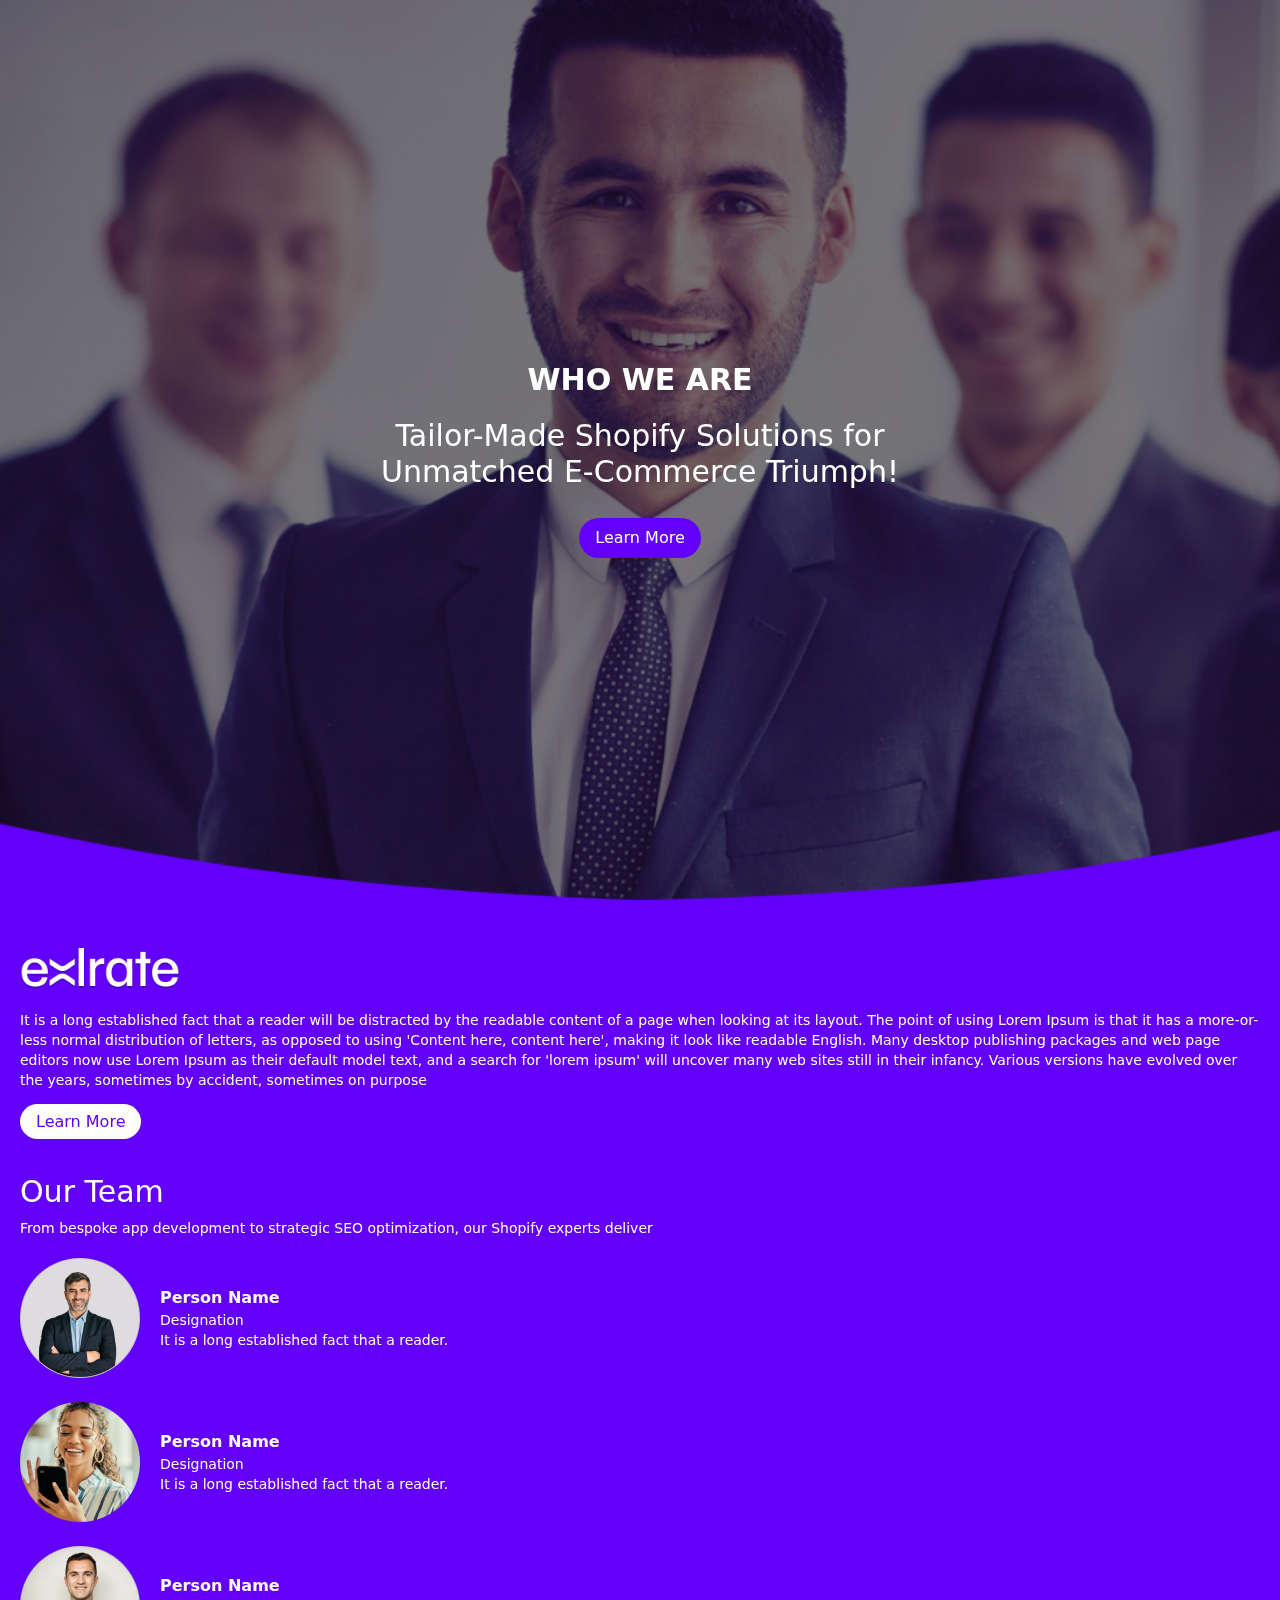
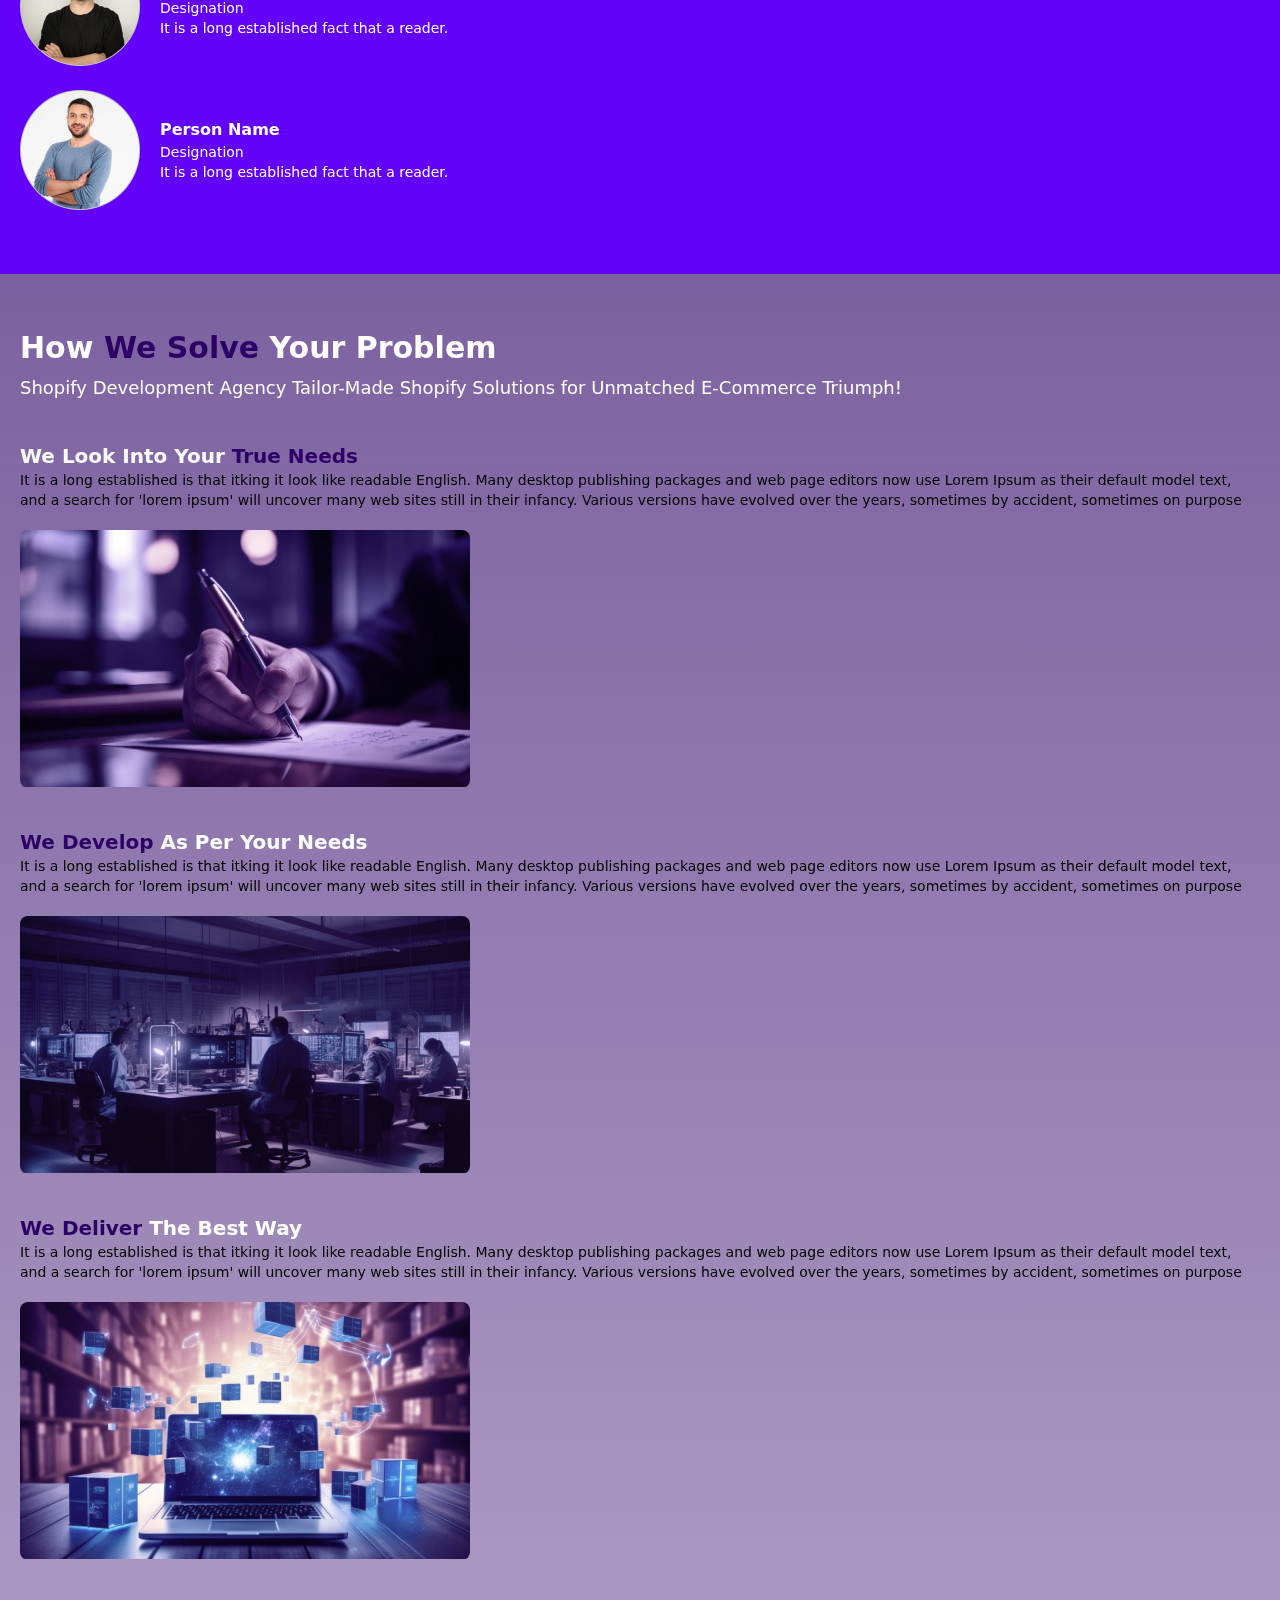
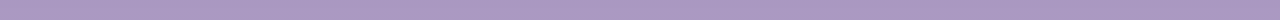
==== about.html @ 679f2ff9 "new file" ====
<!DOCTYPE html>
<html lang="en">
<head>
    <meta charset="UTF-8">
    <meta name="viewport" content="width=device-width, initial-scale=1.0">
    <title>About</title>
    <script src="https://code.jquery.com/jquery-3.3.1.js" integrity="sha256-2Kok7MbOyxpgUVvAk/HJ2jigOSYS2auK4Pfzbm7uH60=" crossorigin="anonymous"></script>
    <link rel="stylesheet" href="style.css">
    <link rel="stylesheet" href="custom-style.css">
   
</head>
<body>
    
    <header id="header-container" class="fixed top-0 z-50 bg-transparent w-full"></header>

    <section class="about-hero-section relative overflow-x-hidden bg-cover bg-center bg-no-repeat h-screen flex justify-center items-center rounded-b-3xl">
        <div class="about-hero-content relative z-10 flex flex-col justify-center items-center text-white p-5">
            
            <h1 class="text-white text-3xl font-bold mt-5 mb-5 text-center uppercase">Who We Are</h1>
            <p class="text-3xl font-light text-center max-w-xl">Tailor-Made Shopify Solutions for Unmatched E-Commerce Triumph!</p>
            <a class="button-violet-bg" href="#">Learn More</a>
        </div>
    </section>

    <!-- team section ---------------------------- -->
    <section class="service-section p-5 pt-64 -mt-52 lg:pt-96 lg:-mt-96 bg-primaryColor text-white">

        <div class="w-full h-12"></div>

        <div class="">
            <img class="w-40 mb-5" src="images/exlrate-logo.png" alt="">
            <p class="text-sm mb-5">
                It is a long established fact that a reader will be distracted by the readable content of a page when looking at its layout. The point of using Lorem Ipsum is that it has a more-or-less normal distribution of letters, as opposed to using 'Content here, content here', making it look like readable English. Many desktop publishing packages and web page editors now use Lorem Ipsum as their default model text, and a search for 'lorem ipsum' will uncover many web sites still in their infancy. Various versions have evolved over the years, sometimes by accident, sometimes on purpose
            </p>
            <a class="button-white-bg" href="#">Learn More</a>
        </div>

        <div class="text-div pt-10 pb-5">
            <h2 class="text-3xl font-medium mb-2">Our Team</h2>
            <p class="text-sm mb-5">From bespoke app development to strategic SEO optimization, our Shopify experts deliver </p>

            <div class="flex justify-start items-center mb-6">
                <img class=" mr-5" src="images/team-img-1.png" alt="">
                <div>
                    <h1 class="font-semibold">Person Name</h1>
                    <h2 class="text-sm font-medium">Designation</h2>
                    <p class="text-sm">It is a long established fact that a reader. </p>
                </div>
            </div>

            <div class="flex justify-start items-center mb-6">
                <img class=" mr-5" src="images/team-img-2.png" alt="">
                <div>
                    <h1 class="font-semibold">Person Name</h1>
                    <h2 class="text-sm font-medium">Designation</h2>
                    <p class="text-sm">It is a long established fact that a reader. </p>
                </div>
            </div>

            <div class="flex justify-start items-center mb-6">
                <img class=" mr-5" src="images/team-img-3.png" alt="">
                <div>
                    <h1 class="font-semibold">Person Name</h1>
                    <h2 class="text-sm font-medium">Designation</h2>
                    <p class="text-sm">It is a long established fact that a reader. </p>
                </div>
            </div>

            <div class="flex justify-start items-center mb-6">
                <img class=" mr-5" src="images/team-img-4.png" alt="">
                <div>
                    <h1 class="font-semibold">Person Name</h1>
                    <h2 class="text-sm font-medium">Designation</h2>
                    <p class="text-sm">It is a long established fact that a reader. </p>
                </div>
            </div>

            
        </div>
        

    </section>
    <!-- team section ----------------------------- -->

    <!-- how we solve your problem section ----------------------------------- -->
    <section class="p-5 pt-14 bg-gradient-to-b from-vd62 to-vd40">
        <h1 class="text-3xl font-bold mb-2 text-white">How <span class="text-violetDark">We Solve</span> Your Problem</h1>
        <p class="text-white text-lg mb-10">Shopify Development Agency Tailor-Made Shopify Solutions for Unmatched E-Commerce Triumph!</p>

        <div class="mb-10">
            <div class="mb-5">
                <h1 class="capitalize text-xl font-semibold text-white">We Look into your <span class="text-violetDark font-bold">true needs</span></h1>
                <p class="text-sm">It is a long established is that itking it look like readable English. Many desktop publishing packages and web page editors now use Lorem Ipsum as their default model text, and a search for 'lorem ipsum' will uncover many web sites still in their infancy. Various versions have evolved over the years, sometimes by accident, sometimes on purpose</p>
            </div>
            <img class="mix-blend-luminosity rounded-lg" src="images/solve-prb-img-1.png" alt="">
        </div>

        <div class="mb-10">
            <div class="mb-5">
                <h1 class="capitalize text-xl font-semibold text-white"><span class="text-violetDark font-bold">we develop</span> as per your needs</h1>
                <p class="text-sm">It is a long established is that itking it look like readable English. Many desktop publishing packages and web page editors now use Lorem Ipsum as their default model text, and a search for 'lorem ipsum' will uncover many web sites still in their infancy. Various versions have evolved over the years, sometimes by accident, sometimes on purpose</p>
            </div>
            <img class="mix-blend-luminosity rounded-lg" src="images/solve-prb-img-2.png" alt="">
        </div>

        <div class="mb-10">
            <div class="mb-5">
                <h1 class="capitalize text-xl font-semibold text-white"><span class="text-violetDark font-bold">we deliver</span> the best way </h1>
                <p class="text-sm">It is a long established is that itking it look like readable English. Many desktop publishing packages and web page editors now use Lorem Ipsum as their default model text, and a search for 'lorem ipsum' will uncover many web sites still in their infancy. Various versions have evolved over the years, sometimes by accident, sometimes on purpose</p>
            </div>
            <img class="mix-blend-luminosity rounded-lg" src="images/solve-prb-img-3.png" alt="">
        </div>

    </section>
    <!-- how we solve your problem section ----------------------------------- -->

    <!-- footer section -------------------------------------- -->
    <footer id="footer"></footer>
    <!-- footer section end ----------------------------------- -->

    <script src="script.js"></script>
</body>
</html>
---- style.css ----
/*
! tailwindcss v3.4.1 | MIT License | https://tailwindcss.com
*/

/*
1. Prevent padding and border from affecting element width. (https://github.com/mozdevs/cssremedy/issues/4)
2. Allow adding a border to an element by just adding a border-width. (https://github.com/tailwindcss/tailwindcss/pull/116)
*/

*,
::before,
::after {
  box-sizing: border-box;
  /* 1 */
  border-width: 0;
  /* 2 */
  border-style: solid;
  /* 2 */
  border-color: #e5e7eb;
  /* 2 */
}

::before,
::after {
  --tw-content: '';
}

/*
1. Use a consistent sensible line-height in all browsers.
2. Prevent adjustments of font size after orientation changes in iOS.
3. Use a more readable tab size.
4. Use the user's configured `sans` font-family by default.
5. Use the user's configured `sans` font-feature-settings by default.
6. Use the user's configured `sans` font-variation-settings by default.
7. Disable tap highlights on iOS
*/

html,
:host {
  line-height: 1.5;
  /* 1 */
  -webkit-text-size-adjust: 100%;
  /* 2 */
  -moz-tab-size: 4;
  /* 3 */
  -o-tab-size: 4;
     tab-size: 4;
  /* 3 */
  font-family: ui-sans-serif, system-ui, sans-serif, "Apple Color Emoji", "Segoe UI Emoji", "Segoe UI Symbol", "Noto Color Emoji";
  /* 4 */
  font-feature-settings: normal;
  /* 5 */
  font-variation-settings: normal;
  /* 6 */
  -webkit-tap-highlight-color: transparent;
  /* 7 */
}

/*
1. Remove the margin in all browsers.
2. Inherit line-height from `html` so users can set them as a class directly on the `html` element.
*/

body {
  margin: 0;
  /* 1 */
  line-height: inherit;
  /* 2 */
}

/*
1. Add the correct height in Firefox.
2. Correct the inheritance of border color in Firefox. (https://bugzilla.mozilla.org/show_bug.cgi?id=190655)
3. Ensure horizontal rules are visible by default.
*/

hr {
  height: 0;
  /* 1 */
  color: inherit;
  /* 2 */
  border-top-width: 1px;
  /* 3 */
}

/*
Add the correct text decoration in Chrome, Edge, and Safari.
*/

abbr:where([title]) {
  -webkit-text-decoration: underline dotted;
          text-decoration: underline dotted;
}

/*
Remove the default font size and weight for headings.
*/

h1,
h2,
h3,
h4,
h5,
h6 {
  font-size: inherit;
  font-weight: inherit;
}

/*
Reset links to optimize for opt-in styling instead of opt-out.
*/

a {
  color: inherit;
  text-decoration: inherit;
}

/*
Add the correct font weight in Edge and Safari.
*/

b,
strong {
  font-weight: bolder;
}

/*
1. Use the user's configured `mono` font-family by default.
2. Use the user's configured `mono` font-feature-settings by default.
3. Use the user's configured `mono` font-variation-settings by default.
4. Correct the odd `em` font sizing in all browsers.
*/

code,
kbd,
samp,
pre {
  font-family: ui-monospace, SFMono-Regular, Menlo, Monaco, Consolas, "Liberation Mono", "Courier New", monospace;
  /* 1 */
  font-feature-settings: normal;
  /* 2 */
  font-variation-settings: normal;
  /* 3 */
  font-size: 1em;
  /* 4 */
}

/*
Add the correct font size in all browsers.
*/

small {
  font-size: 80%;
}

/*
Prevent `sub` and `sup` elements from affecting the line height in all browsers.
*/

sub,
sup {
  font-size: 75%;
  line-height: 0;
  position: relative;
  vertical-align: baseline;
}

sub {
  bottom: -0.25em;
}

sup {
  top: -0.5em;
}

/*
1. Remove text indentation from table contents in Chrome and Safari. (https://bugs.chromium.org/p/chromium/issues/detail?id=999088, https://bugs.webkit.org/show_bug.cgi?id=201297)
2. Correct table border color inheritance in all Chrome and Safari. (https://bugs.chromium.org/p/chromium/issues/detail?id=935729, https://bugs.webkit.org/show_bug.cgi?id=195016)
3. Remove gaps between table borders by default.
*/

table {
  text-indent: 0;
  /* 1 */
  border-color: inherit;
  /* 2 */
  border-collapse: collapse;
  /* 3 */
}

/*
1. Change the font styles in all browsers.
2. Remove the margin in Firefox and Safari.
3. Remove default padding in all browsers.
*/

button,
input,
optgroup,
select,
textarea {
  font-family: inherit;
  /* 1 */
  font-feature-settings: inherit;
  /* 1 */
  font-variation-settings: inherit;
  /* 1 */
  font-size: 100%;
  /* 1 */
  font-weight: inherit;
  /* 1 */
  line-height: inherit;
  /* 1 */
  color: inherit;
  /* 1 */
  margin: 0;
  /* 2 */
  padding: 0;
  /* 3 */
}

/*
Remove the inheritance of text transform in Edge and Firefox.
*/

button,
select {
  text-transform: none;
}

/*
1. Correct the inability to style clickable types in iOS and Safari.
2. Remove default button styles.
*/

button,
[type='button'],
[type='reset'],
[type='submit'] {
  -webkit-appearance: button;
  /* 1 */
  background-color: transparent;
  /* 2 */
  background-image: none;
  /* 2 */
}

/*
Use the modern Firefox focus style for all focusable elements.
*/

:-moz-focusring {
  outline: auto;
}

/*
Remove the additional `:invalid` styles in Firefox. (https://github.com/mozilla/gecko-dev/blob/2f9eacd9d3d995c937b4251a5557d95d494c9be1/layout/style/res/forms.css#L728-L737)
*/

:-moz-ui-invalid {
  box-shadow: none;
}

/*
Add the correct vertical alignment in Chrome and Firefox.
*/

progress {
  vertical-align: baseline;
}

/*
Correct the cursor style of increment and decrement buttons in Safari.
*/

::-webkit-inner-spin-button,
::-webkit-outer-spin-button {
  height: auto;
}

/*
1. Correct the odd appearance in Chrome and Safari.
2. Correct the outline style in Safari.
*/

[type='search'] {
  -webkit-appearance: textfield;
  /* 1 */
  outline-offset: -2px;
  /* 2 */
}

/*
Remove the inner padding in Chrome and Safari on macOS.
*/

::-webkit-search-decoration {
  -webkit-appearance: none;
}

/*
1. Correct the inability to style clickable types in iOS and Safari.
2. Change font properties to `inherit` in Safari.
*/

::-webkit-file-upload-button {
  -webkit-appearance: button;
  /* 1 */
  font: inherit;
  /* 2 */
}

/*
Add the correct display in Chrome and Safari.
*/

summary {
  display: list-item;
}

/*
Removes the default spacing and border for appropriate elements.
*/

blockquote,
dl,
dd,
h1,
h2,
h3,
h4,
h5,
h6,
hr,
figure,
p,
pre {
  margin: 0;
}

fieldset {
  margin: 0;
  padding: 0;
}

legend {
  padding: 0;
}

ol,
ul,
menu {
  list-style: none;
  margin: 0;
  padding: 0;
}

/*
Reset default styling for dialogs.
*/

dialog {
  padding: 0;
}

/*
Prevent resizing textareas horizontally by default.
*/

textarea {
  resize: vertical;
}

/*
1. Reset the default placeholder opacity in Firefox. (https://github.com/tailwindlabs/tailwindcss/issues/3300)
2. Set the default placeholder color to the user's configured gray 400 color.
*/

input::-moz-placeholder, textarea::-moz-placeholder {
  opacity: 1;
  /* 1 */
  color: #9ca3af;
  /* 2 */
}

input::placeholder,
textarea::placeholder {
  opacity: 1;
  /* 1 */
  color: #9ca3af;
  /* 2 */
}

/*
Set the default cursor for buttons.
*/

button,
[role="button"] {
  cursor: pointer;
}

/*
Make sure disabled buttons don't get the pointer cursor.
*/

:disabled {
  cursor: default;
}

/*
1. Make replaced elements `display: block` by default. (https://github.com/mozdevs/cssremedy/issues/14)
2. Add `vertical-align: middle` to align replaced elements more sensibly by default. (https://github.com/jensimmons/cssremedy/issues/14#issuecomment-634934210)
   This can trigger a poorly considered lint error in some tools but is included by design.
*/

img,
svg,
video,
canvas,
audio,
iframe,
embed,
object {
  display: block;
  /* 1 */
  vertical-align: middle;
  /* 2 */
}

/*
Constrain images and videos to the parent width and preserve their intrinsic aspect ratio. (https://github.com/mozdevs/cssremedy/issues/14)
*/

img,
video {
  max-width: 100%;
  height: auto;
}

/* Make elements with the HTML hidden attribute stay hidden by default */

[hidden] {
  display: none;
}

*, ::before, ::after {
  --tw-border-spacing-x: 0;
  --tw-border-spacing-y: 0;
  --tw-translate-x: 0;
  --tw-translate-y: 0;
  --tw-rotate: 0;
  --tw-skew-x: 0;
  --tw-skew-y: 0;
  --tw-scale-x: 1;
  --tw-scale-y: 1;
  --tw-pan-x:  ;
  --tw-pan-y:  ;
  --tw-pinch-zoom:  ;
  --tw-scroll-snap-strictness: proximity;
  --tw-gradient-from-position:  ;
  --tw-gradient-via-position:  ;
  --tw-gradient-to-position:  ;
  --tw-ordinal:  ;
  --tw-slashed-zero:  ;
  --tw-numeric-figure:  ;
  --tw-numeric-spacing:  ;
  --tw-numeric-fraction:  ;
  --tw-ring-inset:  ;
  --tw-ring-offset-width: 0px;
  --tw-ring-offset-color: #fff;
  --tw-ring-color: rgb(59 130 246 / 0.5);
  --tw-ring-offset-shadow: 0 0 #0000;
  --tw-ring-shadow: 0 0 #0000;
  --tw-shadow: 0 0 #0000;
  --tw-shadow-colored: 0 0 #0000;
  --tw-blur:  ;
  --tw-brightness:  ;
  --tw-contrast:  ;
  --tw-grayscale:  ;
  --tw-hue-rotate:  ;
  --tw-invert:  ;
  --tw-saturate:  ;
  --tw-sepia:  ;
  --tw-drop-shadow:  ;
  --tw-backdrop-blur:  ;
  --tw-backdrop-brightness:  ;
  --tw-backdrop-contrast:  ;
  --tw-backdrop-grayscale:  ;
  --tw-backdrop-hue-rotate:  ;
  --tw-backdrop-invert:  ;
  --tw-backdrop-opacity:  ;
  --tw-backdrop-saturate:  ;
  --tw-backdrop-sepia:  ;
}

::backdrop {
  --tw-border-spacing-x: 0;
  --tw-border-spacing-y: 0;
  --tw-translate-x: 0;
  --tw-translate-y: 0;
  --tw-rotate: 0;
  --tw-skew-x: 0;
  --tw-skew-y: 0;
  --tw-scale-x: 1;
  --tw-scale-y: 1;
  --tw-pan-x:  ;
  --tw-pan-y:  ;
  --tw-pinch-zoom:  ;
  --tw-scroll-snap-strictness: proximity;
  --tw-gradient-from-position:  ;
  --tw-gradient-via-position:  ;
  --tw-gradient-to-position:  ;
  --tw-ordinal:  ;
  --tw-slashed-zero:  ;
  --tw-numeric-figure:  ;
  --tw-numeric-spacing:  ;
  --tw-numeric-fraction:  ;
  --tw-ring-inset:  ;
  --tw-ring-offset-width: 0px;
  --tw-ring-offset-color: #fff;
  --tw-ring-color: rgb(59 130 246 / 0.5);
  --tw-ring-offset-shadow: 0 0 #0000;
  --tw-ring-shadow: 0 0 #0000;
  --tw-shadow: 0 0 #0000;
  --tw-shadow-colored: 0 0 #0000;
  --tw-blur:  ;
  --tw-brightness:  ;
  --tw-contrast:  ;
  --tw-grayscale:  ;
  --tw-hue-rotate:  ;
  --tw-invert:  ;
  --tw-saturate:  ;
  --tw-sepia:  ;
  --tw-drop-shadow:  ;
  --tw-backdrop-blur:  ;
  --tw-backdrop-brightness:  ;
  --tw-backdrop-contrast:  ;
  --tw-backdrop-grayscale:  ;
  --tw-backdrop-hue-rotate:  ;
  --tw-backdrop-invert:  ;
  --tw-backdrop-opacity:  ;
  --tw-backdrop-saturate:  ;
  --tw-backdrop-sepia:  ;
}

.container {
  width: 100%;
}

@media (min-width: 640px) {
  .container {
    max-width: 640px;
  }
}

@media (min-width: 768px) {
  .container {
    max-width: 768px;
  }
}

@media (min-width: 1024px) {
  .container {
    max-width: 1024px;
  }
}

@media (min-width: 1280px) {
  .container {
    max-width: 1280px;
  }
}

@media (min-width: 1536px) {
  .container {
    max-width: 1536px;
  }
}

.fixed {
  position: fixed;
}

.absolute {
  position: absolute;
}

.relative {
  position: relative;
}

.sticky {
  position: sticky;
}

.bottom-20 {
  bottom: 5rem;
}

.left-0 {
  left: 0px;
}

.right-0 {
  right: 0px;
}

.top-0 {
  top: 0px;
}

.z-10 {
  z-index: 10;
}

.z-20 {
  z-index: 20;
}

.z-30 {
  z-index: 30;
}

.z-50 {
  z-index: 50;
}

.m-auto {
  margin: auto;
}

.-mt-52 {
  margin-top: -13rem;
}

.-mt-7 {
  margin-top: -1.75rem;
}

.mb-10 {
  margin-bottom: 2.5rem;
}

.mb-2 {
  margin-bottom: 0.5rem;
}

.mb-3 {
  margin-bottom: 0.75rem;
}

.mb-4 {
  margin-bottom: 1rem;
}

.mb-5 {
  margin-bottom: 1.25rem;
}

.mb-6 {
  margin-bottom: 1.5rem;
}

.mb-7 {
  margin-bottom: 1.75rem;
}

.mb-8 {
  margin-bottom: 2rem;
}

.mr-3 {
  margin-right: 0.75rem;
}

.mr-5 {
  margin-right: 1.25rem;
}

.mt-10 {
  margin-top: 2.5rem;
}

.mt-12 {
  margin-top: 3rem;
}

.mt-14 {
  margin-top: 3.5rem;
}

.mt-3 {
  margin-top: 0.75rem;
}

.mt-5 {
  margin-top: 1.25rem;
}

.mt-7 {
  margin-top: 1.75rem;
}

.mt-8 {
  margin-top: 2rem;
}

.block {
  display: block;
}

.flex {
  display: flex;
}

.hidden {
  display: none;
}

.h-0 {
  height: 0px;
}

.h-0\.5 {
  height: 0.125rem;
}

.h-10 {
  height: 2.5rem;
}

.h-12 {
  height: 3rem;
}

.h-5 {
  height: 1.25rem;
}

.h-52 {
  height: 13rem;
}

.h-auto {
  height: auto;
}

.h-px {
  height: 1px;
}

.h-screen {
  height: 100vh;
}

.h-fit {
  height: -moz-fit-content;
  height: fit-content;
}

.h-16 {
  height: 4rem;
}

.w-10 {
  width: 2.5rem;
}

.w-20 {
  width: 5rem;
}

.w-40 {
  width: 10rem;
}

.w-5 {
  width: 1.25rem;
}

.w-fit {
  width: -moz-fit-content;
  width: fit-content;
}

.w-full {
  width: 100%;
}

.min-w-full {
  min-width: 100%;
}

.max-w-xl {
  max-width: 36rem;
}

.grow {
  flex-grow: 1;
}

.scale-x-\[-1\] {
  --tw-scale-x: -1;
  transform: translate(var(--tw-translate-x), var(--tw-translate-y)) rotate(var(--tw-rotate)) skewX(var(--tw-skew-x)) skewY(var(--tw-skew-y)) scaleX(var(--tw-scale-x)) scaleY(var(--tw-scale-y));
}

.transform {
  transform: translate(var(--tw-translate-x), var(--tw-translate-y)) rotate(var(--tw-rotate)) skewX(var(--tw-skew-x)) skewY(var(--tw-skew-y)) scaleX(var(--tw-scale-x)) scaleY(var(--tw-scale-y));
}

.flex-col {
  flex-direction: column;
}

.items-center {
  align-items: center;
}

.justify-start {
  justify-content: flex-start;
}

.justify-center {
  justify-content: center;
}

.justify-between {
  justify-content: space-between;
}

.gap-1 {
  gap: 0.25rem;
}

.gap-3 {
  gap: 0.75rem;
}

.gap-5 {
  gap: 1.25rem;
}

.gap-7 {
  gap: 1.75rem;
}

.overflow-hidden {
  overflow: hidden;
}

.overflow-x-hidden {
  overflow-x: hidden;
}

.overflow-y-hidden {
  overflow-y: hidden;
}

.rounded {
  border-radius: 0.25rem;
}

.rounded-full {
  border-radius: 9999px;
}

.rounded-lg {
  border-radius: 0.5rem;
}

.rounded-xl {
  border-radius: 0.75rem;
}

.rounded-b-3xl {
  border-bottom-right-radius: 1.5rem;
  border-bottom-left-radius: 1.5rem;
}

.rounded-t-3xl {
  border-top-left-radius: 1.5rem;
  border-top-right-radius: 1.5rem;
}

.rounded-t-xl {
  border-top-left-radius: 0.75rem;
  border-top-right-radius: 0.75rem;
}

.bg-neutral-50 {
  --tw-bg-opacity: 1;
  background-color: rgb(250 250 250 / var(--tw-bg-opacity));
}

.bg-pc10 {
  background-color: #6300FA1A;
}

.bg-pc20 {
  background-color: #6300FA33;
}

.bg-pc40 {
  background-color: #6300FA66;
}

.bg-primaryColor {
  --tw-bg-opacity: 1;
  background-color: rgb(99 0 250 / var(--tw-bg-opacity));
}

.bg-serviceCardBg {
  --tw-bg-opacity: 1;
  background-color: rgb(224 204 254 / var(--tw-bg-opacity));
}

.bg-slate-500 {
  --tw-bg-opacity: 1;
  background-color: rgb(100 116 139 / var(--tw-bg-opacity));
}

.bg-transparent {
  background-color: transparent;
}

.bg-violetDark {
  --tw-bg-opacity: 1;
  background-color: rgb(44 0 102 / var(--tw-bg-opacity));
}

.bg-white {
  --tw-bg-opacity: 1;
  background-color: rgb(255 255 255 / var(--tw-bg-opacity));
}

.bg-gradient-to-b {
  background-image: linear-gradient(to bottom, var(--tw-gradient-stops));
}

.bg-gradient-to-r {
  background-image: linear-gradient(to right, var(--tw-gradient-stops));
}

.from-pc50 {
  --tw-gradient-from: #6300FA80 var(--tw-gradient-from-position);
  --tw-gradient-to: rgb(99 0 250 / 0) var(--tw-gradient-to-position);
  --tw-gradient-stops: var(--tw-gradient-from), var(--tw-gradient-to);
}

.from-primaryColor {
  --tw-gradient-from: #6300FA var(--tw-gradient-from-position);
  --tw-gradient-to: rgb(99 0 250 / 0) var(--tw-gradient-to-position);
  --tw-gradient-stops: var(--tw-gradient-from), var(--tw-gradient-to);
}

.from-transparent {
  --tw-gradient-from: transparent var(--tw-gradient-from-position);
  --tw-gradient-to: rgb(0 0 0 / 0) var(--tw-gradient-to-position);
  --tw-gradient-stops: var(--tw-gradient-from), var(--tw-gradient-to);
}

.from-vd62 {
  --tw-gradient-from: #2C00669E var(--tw-gradient-from-position);
  --tw-gradient-to: rgb(44 0 102 / 0) var(--tw-gradient-to-position);
  --tw-gradient-stops: var(--tw-gradient-from), var(--tw-gradient-to);
}

.via-white20 {
  --tw-gradient-to: rgb(255 255 255 / 0)  var(--tw-gradient-to-position);
  --tw-gradient-stops: var(--tw-gradient-from), #ffffff33 var(--tw-gradient-via-position), var(--tw-gradient-to);
}

.to-transparent {
  --tw-gradient-to: transparent var(--tw-gradient-to-position);
}

.to-vd40 {
  --tw-gradient-to: #2C006666 var(--tw-gradient-to-position);
}

.to-violetDark {
  --tw-gradient-to: #2C0066 var(--tw-gradient-to-position);
}

.bg-cover {
  background-size: cover;
}

.bg-center {
  background-position: center;
}

.bg-no-repeat {
  background-repeat: no-repeat;
}

.p-2 {
  padding: 0.5rem;
}

.p-3 {
  padding: 0.75rem;
}

.p-5 {
  padding: 1.25rem;
}

.px-4 {
  padding-left: 1rem;
  padding-right: 1rem;
}

.px-5 {
  padding-left: 1.25rem;
  padding-right: 1.25rem;
}

.px-8 {
  padding-left: 2rem;
  padding-right: 2rem;
}

.py-12 {
  padding-top: 3rem;
  padding-bottom: 3rem;
}

.py-2 {
  padding-top: 0.5rem;
  padding-bottom: 0.5rem;
}

.py-3 {
  padding-top: 0.75rem;
  padding-bottom: 0.75rem;
}

.py-5 {
  padding-top: 1.25rem;
  padding-bottom: 1.25rem;
}

.pb-12 {
  padding-bottom: 3rem;
}

.pb-20 {
  padding-bottom: 5rem;
}

.pb-5 {
  padding-bottom: 1.25rem;
}

.pt-10 {
  padding-top: 2.5rem;
}

.pt-14 {
  padding-top: 3.5rem;
}

.pt-20 {
  padding-top: 5rem;
}

.pt-64 {
  padding-top: 16rem;
}

.text-left {
  text-align: left;
}

.text-center {
  text-align: center;
}

.text-2xl {
  font-size: 1.5rem;
  line-height: 2rem;
}

.text-3xl {
  font-size: 1.875rem;
  line-height: 2.25rem;
}

.text-base {
  font-size: 1rem;
  line-height: 1.5rem;
}

.text-lg {
  font-size: 1.125rem;
  line-height: 1.75rem;
}

.text-sm {
  font-size: 0.875rem;
  line-height: 1.25rem;
}

.text-xl {
  font-size: 1.25rem;
  line-height: 1.75rem;
}

.font-bold {
  font-weight: 700;
}

.font-light {
  font-weight: 300;
}

.font-medium {
  font-weight: 500;
}

.font-semibold {
  font-weight: 600;
}

.uppercase {
  text-transform: uppercase;
}

.capitalize {
  text-transform: capitalize;
}

.text-black {
  --tw-text-opacity: 1;
  color: rgb(0 0 0 / var(--tw-text-opacity));
}

.text-grayLight {
  --tw-text-opacity: 1;
  color: rgb(197 195 204 / var(--tw-text-opacity));
}

.text-primaryColor {
  --tw-text-opacity: 1;
  color: rgb(99 0 250 / var(--tw-text-opacity));
}

.text-violetDark {
  --tw-text-opacity: 1;
  color: rgb(44 0 102 / var(--tw-text-opacity));
}

.text-white {
  --tw-text-opacity: 1;
  color: rgb(255 255 255 / var(--tw-text-opacity));
}

.mix-blend-luminosity {
  mix-blend-mode: luminosity;
}

.shadow-md {
  --tw-shadow: 0 4px 6px -1px rgb(0 0 0 / 0.1), 0 2px 4px -2px rgb(0 0 0 / 0.1);
  --tw-shadow-colored: 0 4px 6px -1px var(--tw-shadow-color), 0 2px 4px -2px var(--tw-shadow-color);
  box-shadow: var(--tw-ring-offset-shadow, 0 0 #0000), var(--tw-ring-shadow, 0 0 #0000), var(--tw-shadow);
}

.shadow-xl {
  --tw-shadow: 0 20px 25px -5px rgb(0 0 0 / 0.1), 0 8px 10px -6px rgb(0 0 0 / 0.1);
  --tw-shadow-colored: 0 20px 25px -5px var(--tw-shadow-color), 0 8px 10px -6px var(--tw-shadow-color);
  box-shadow: var(--tw-ring-offset-shadow, 0 0 #0000), var(--tw-ring-shadow, 0 0 #0000), var(--tw-shadow);
}

.outline-2 {
  outline-width: 2px;
}

.outline-primaryColor {
  outline-color: #6300FA;
}

.transition-transform {
  transition-property: transform;
  transition-timing-function: cubic-bezier(0.4, 0, 0.2, 1);
  transition-duration: 150ms;
}

.duration-500 {
  transition-duration: 500ms;
}

.ease-in-out {
  transition-timing-function: cubic-bezier(0.4, 0, 0.2, 1);
}

/* re-usable components --------------------- */

.button-violet-bg {
  margin-top: 1.75rem;
  border-radius: 9999px;
  --tw-bg-opacity: 1;
  background-color: rgb(99 0 250 / var(--tw-bg-opacity));
  padding-left: 1rem;
  padding-right: 1rem;
  padding-top: 0.5rem;
  padding-bottom: 0.5rem;
  font-weight: 500;
  --tw-text-opacity: 1;
  color: rgb(255 255 255 / var(--tw-text-opacity));
}

.button-violet-bg:hover {
  --tw-bg-opacity: 1;
  background-color: rgb(44 0 102 / var(--tw-bg-opacity));
}

.button-white-bg {
  margin-top: 1.75rem;
  border-radius: 9999px;
  --tw-bg-opacity: 1;
  background-color: rgb(255 255 255 / var(--tw-bg-opacity));
  padding-left: 1rem;
  padding-right: 1rem;
  padding-top: 0.5rem;
  padding-bottom: 0.5rem;
  font-weight: 500;
  --tw-text-opacity: 1;
  color: rgb(99 0 250 / var(--tw-text-opacity));
}

.button-white-bg:hover {
  --tw-bg-opacity: 1;
  background-color: rgb(44 0 102 / var(--tw-bg-opacity));
  --tw-text-opacity: 1;
  color: rgb(255 255 255 / var(--tw-text-opacity));
}

.hover\:cursor-pointer:hover {
  cursor: pointer;
}

.hover\:bg-violetDark:hover {
  --tw-bg-opacity: 1;
  background-color: rgb(44 0 102 / var(--tw-bg-opacity));
}

.hover\:text-white:hover {
  --tw-text-opacity: 1;
  color: rgb(255 255 255 / var(--tw-text-opacity));
}

.focus\:outline-none:focus {
  outline: 2px solid transparent;
  outline-offset: 2px;
}

.focus\:outline-double:focus {
  outline-style: double;
}

@media (min-width: 640px) {
  .sm\:text-6xl {
    font-size: 3.75rem;
    line-height: 1;
  }
}

@media (min-width: 1024px) {
  .lg\:static {
    position: static;
  }

  .lg\:-mt-96 {
    margin-top: -24rem;
  }

  .lg\:flex {
    display: flex;
  }

  .lg\:hidden {
    display: none;
  }

  .lg\:h-fit {
    height: -moz-fit-content;
    height: fit-content;
  }

  .lg\:w-fit {
    width: -moz-fit-content;
    width: fit-content;
  }

  .lg\:w-full {
    width: 100%;
  }

  .lg\:flex-row {
    flex-direction: row;
  }

  .lg\:bg-transparent {
    background-color: transparent;
  }

  .lg\:p-0 {
    padding: 0px;
  }

  .lg\:px-12 {
    padding-left: 3rem;
    padding-right: 3rem;
  }

  .lg\:py-3 {
    padding-top: 0.75rem;
    padding-bottom: 0.75rem;
  }

  .lg\:pt-0 {
    padding-top: 0px;
  }

  .lg\:pt-96 {
    padding-top: 24rem;
  }
}
---- custom-style.css ----
/* scrollbar style --------------------- */
/* width */
::-webkit-scrollbar {
    width: 10px;
  }
  
  /* Track */
  ::-webkit-scrollbar-track {
    box-shadow: inset 0 0 5px grey;
    border-radius: 0px;
  }
  
  /* Handle */
  ::-webkit-scrollbar-thumb {
    background: #2C0066;
    border-radius: 0px;
  }
  
  /* Handle on hover */
  ::-webkit-scrollbar-thumb:hover {
    background: #6300FA80;
    
  }

/* scrollbar style --------------------------- */


.home-hero-section{
    background-image: url(./images/home-hero-bg.png);
    background-blend-mode: luminosity;
}

.img-div-1{
    background-image: url(./images/service-img-1.png);
    background-blend-mode: luminosity;
}

.img-div-2{
    background-image: url(./images/service-img-2.png);
    background-blend-mode: luminosity;
}

.img-div-3{
    background-image: url(./images/service-img-3.png);
    background-blend-mode: luminosity;
}

.img-div-4{
    background-image: url(./images/service-img-4.png);
    background-blend-mode: luminosity;
}

.feature-section{
    background-image: url(./images/feature-bg.png);
}

.about-hero-section{
    background-image: url(images/about-hero-bg-2.png);
    /* border-radius: 0 0 50% 50%/0 0 20% 20%; */
}

#header-container{
    height: 47.29px;
}

@media (min-width: 1024px){
    
    #header-container{
        height: 70px;
    }
}

.contact-hero-section{
    background-image: url(images/contact-hero-bg.png);

}

.contact-form-section{
    background-image: url(images/contact-form-bg.png);
}

.work-hero-section{
    background-image: url(images/work-hero-bg.png);
}

.outlined-text {
    -webkit-text-stroke: 1px white; /* Adjust the width and color as needed */
    
}

#navbar.open ul {
    display: flex; /* Display the menu when the open class is present */
}

body.menu-open {
    overflow: hidden; /* Disable scrolling when the menu is open */
}

.cross-bar {
    display: none;
  }

  .cross-bar.active {
    display: block;
  }

  .burger-bar.active {
    display: none;
  }

.button-violet-bg{
    @apply bg-primaryColor rounded-full text-white hover:bg-violetDark font-medium px-4 py-2 mt-7;
}

.button-white-bg{
    @apply bg-primaryColor rounded-full text-white hover:bg-violetDark font-medium px-4 py-2 mt-7;
}
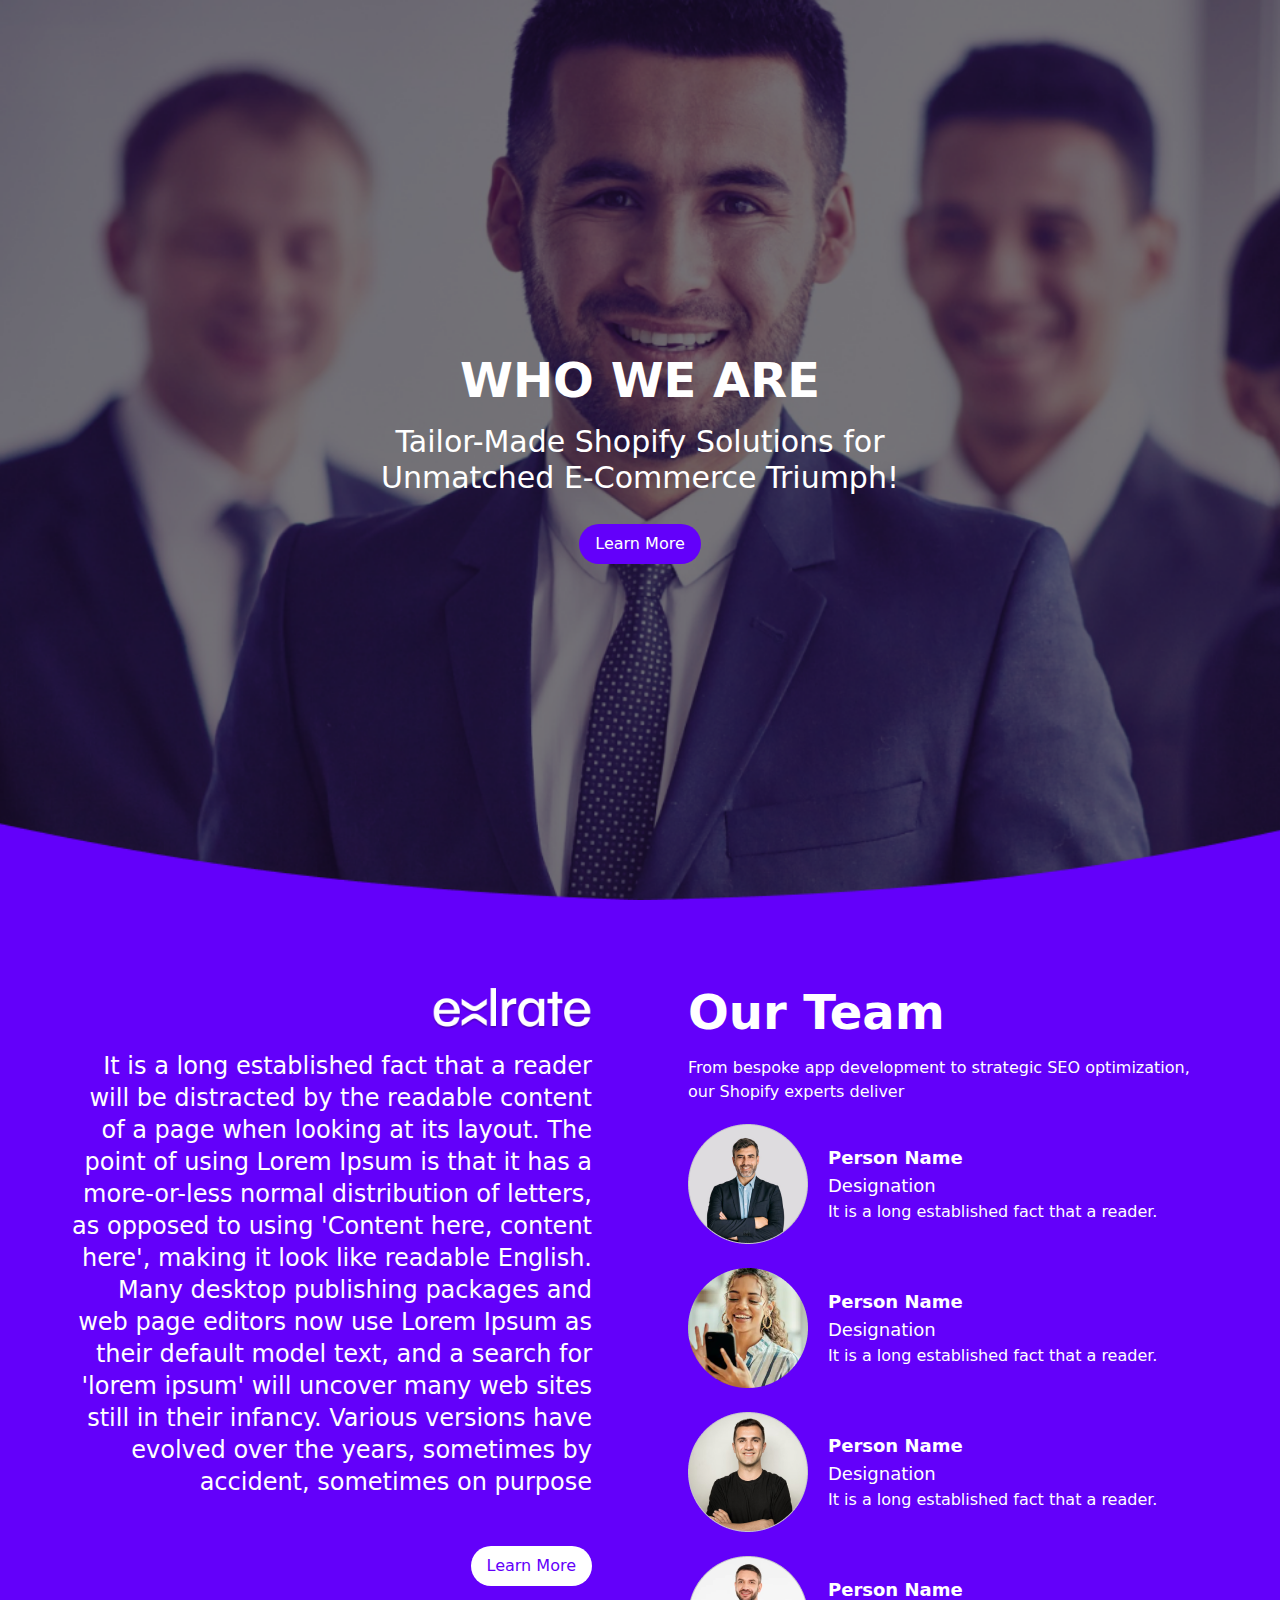
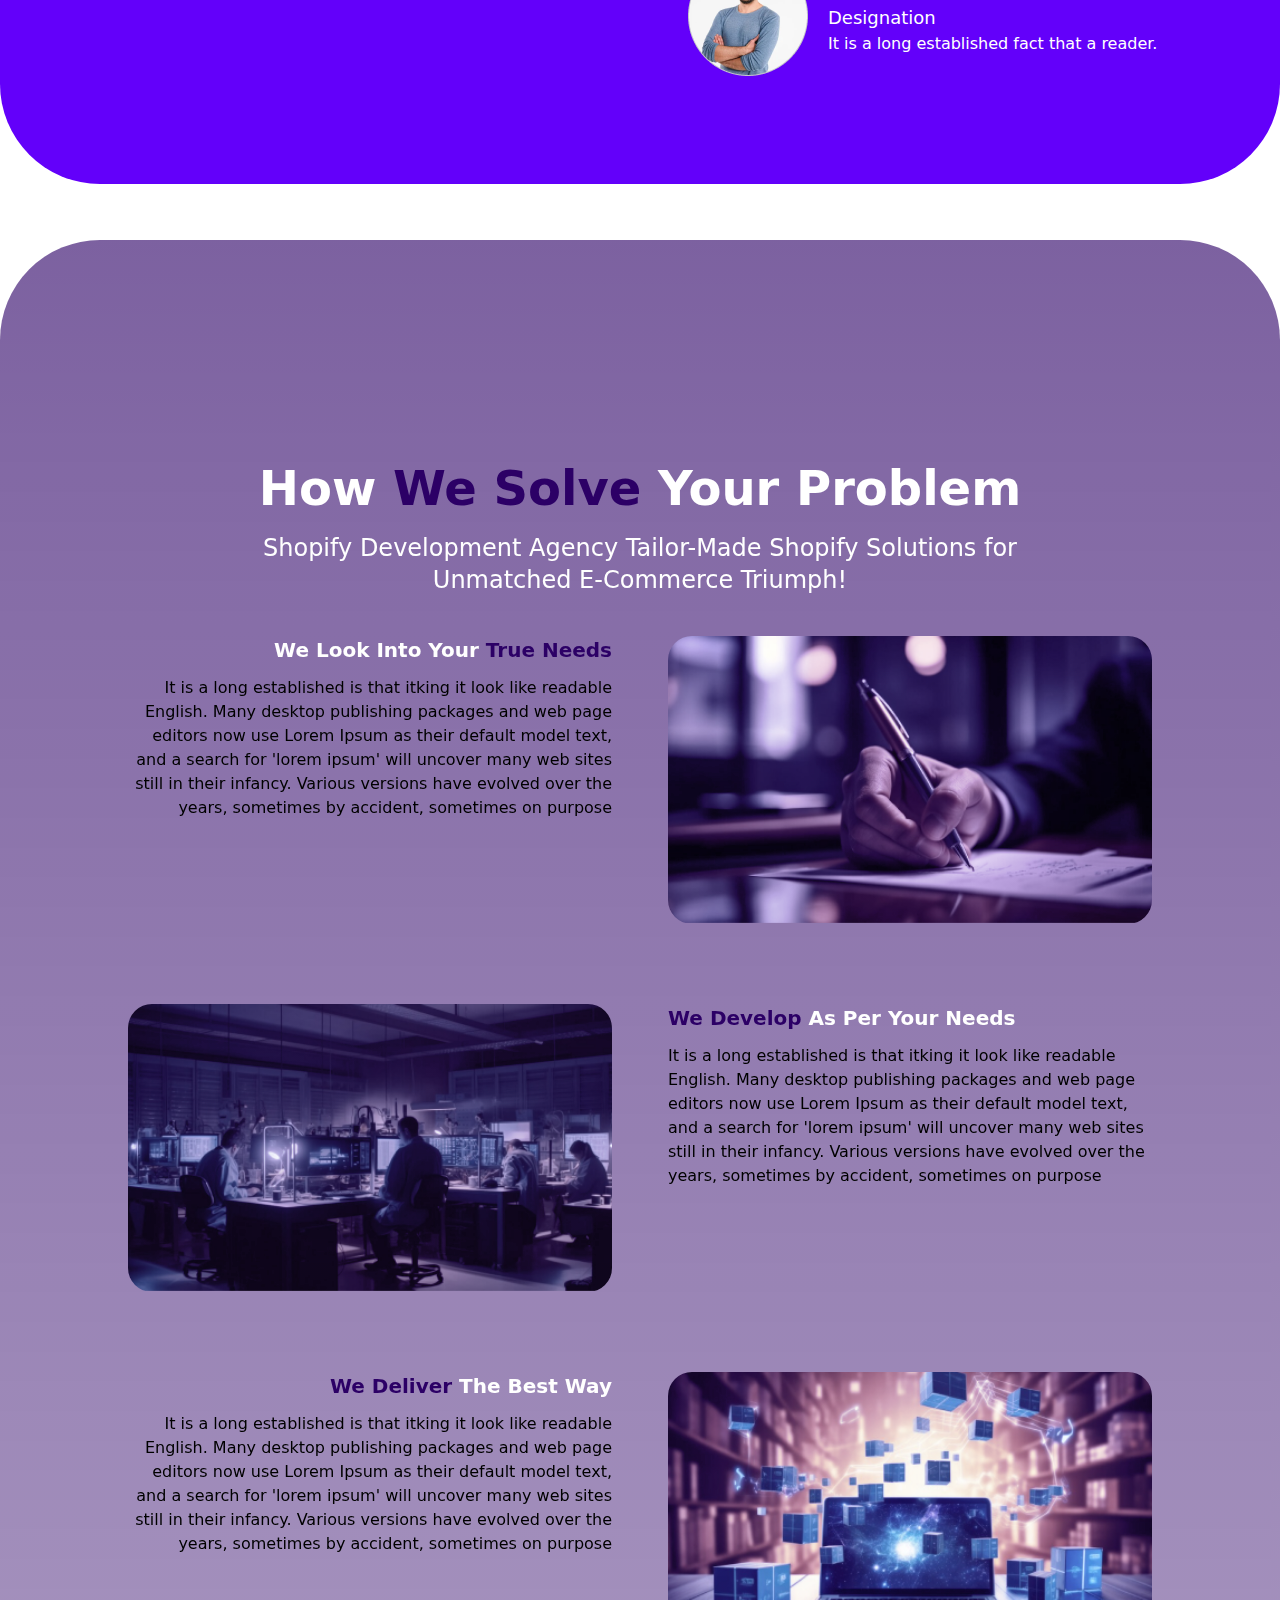
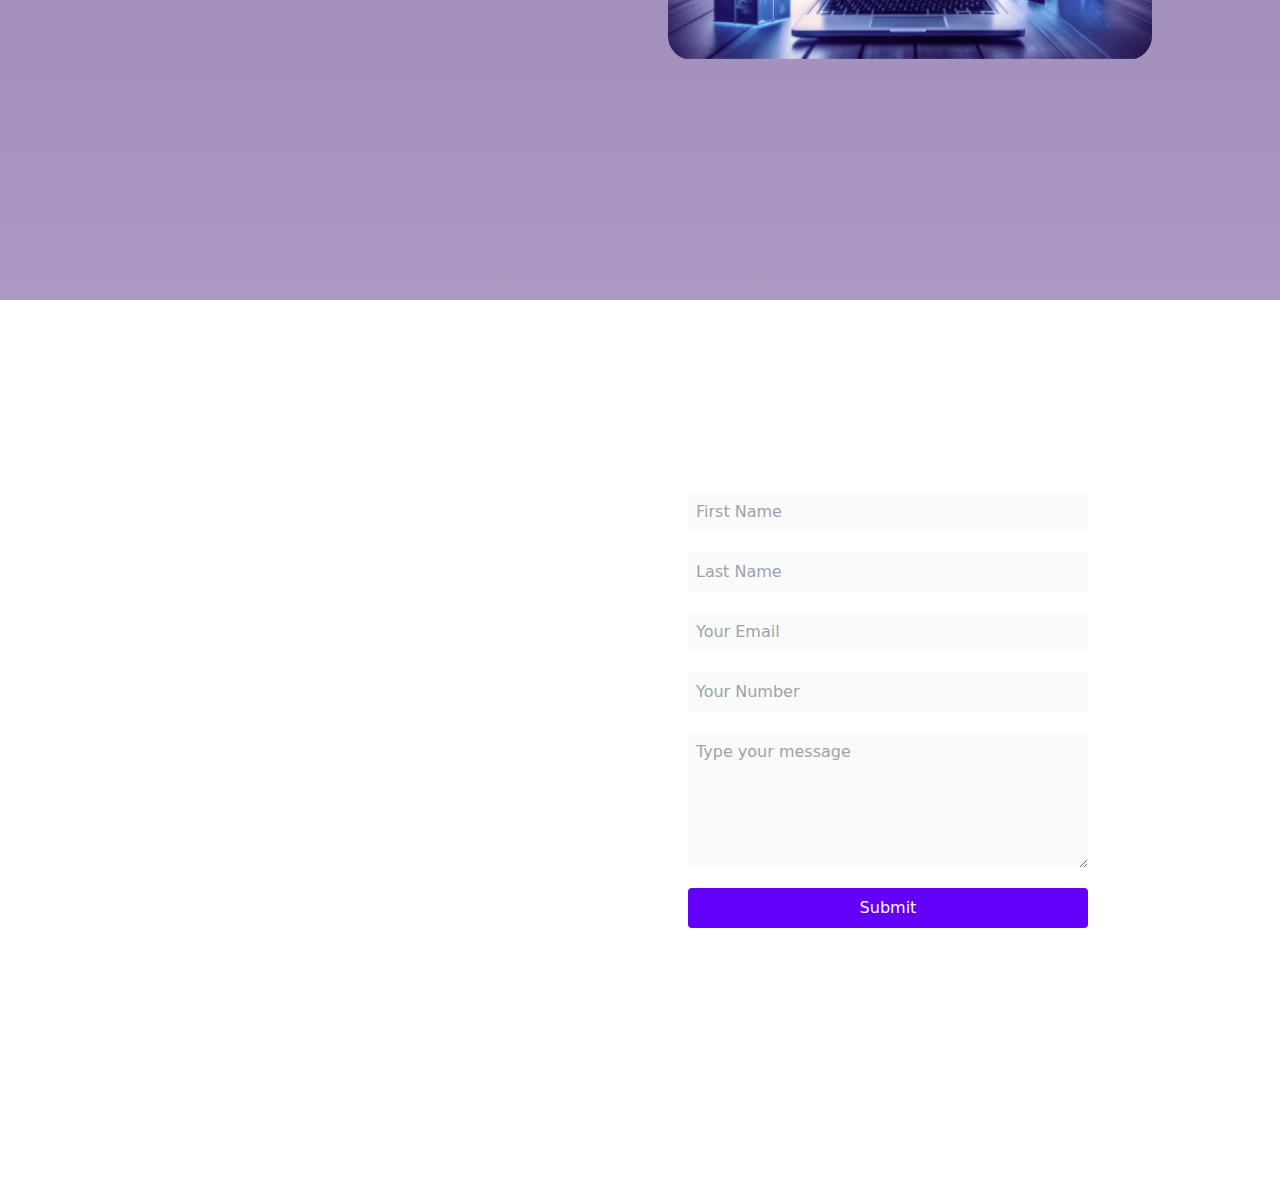
==== commit 547a5ad6: "Add files via upload" ====
--- a/about.html
+++ b/about.html
@@ -1,123 +1,156 @@
-<!DOCTYPE html>
-<html lang="en">
-<head>
-    <meta charset="UTF-8">
-    <meta name="viewport" content="width=device-width, initial-scale=1.0">
-    <title>About</title>
-    <script src="https://code.jquery.com/jquery-3.3.1.js" integrity="sha256-2Kok7MbOyxpgUVvAk/HJ2jigOSYS2auK4Pfzbm7uH60=" crossorigin="anonymous"></script>
-    <link rel="stylesheet" href="style.css">
-    <link rel="stylesheet" href="custom-style.css">
-   
-</head>
-<body>
-    
-    <header id="header-container" class="fixed top-0 z-50 bg-transparent w-full"></header>
-
-    <section class="about-hero-section relative overflow-x-hidden bg-cover bg-center bg-no-repeat h-screen flex justify-center items-center rounded-b-3xl">
-        <div class="about-hero-content relative z-10 flex flex-col justify-center items-center text-white p-5">
-            
-            <h1 class="text-white text-3xl font-bold mt-5 mb-5 text-center uppercase">Who We Are</h1>
-            <p class="text-3xl font-light text-center max-w-xl">Tailor-Made Shopify Solutions for Unmatched E-Commerce Triumph!</p>
-            <a class="button-violet-bg" href="#">Learn More</a>
-        </div>
-    </section>
-
-    <!-- team section ---------------------------- -->
-    <section class="service-section p-5 pt-64 -mt-52 lg:pt-96 lg:-mt-96 bg-primaryColor text-white">
-
-        <div class="w-full h-12"></div>
-
-        <div class="">
-            <img class="w-40 mb-5" src="images/exlrate-logo.png" alt="">
-            <p class="text-sm mb-5">
-                It is a long established fact that a reader will be distracted by the readable content of a page when looking at its layout. The point of using Lorem Ipsum is that it has a more-or-less normal distribution of letters, as opposed to using 'Content here, content here', making it look like readable English. Many desktop publishing packages and web page editors now use Lorem Ipsum as their default model text, and a search for 'lorem ipsum' will uncover many web sites still in their infancy. Various versions have evolved over the years, sometimes by accident, sometimes on purpose
-            </p>
-            <a class="button-white-bg" href="#">Learn More</a>
-        </div>
-
-        <div class="text-div pt-10 pb-5">
-            <h2 class="text-3xl font-medium mb-2">Our Team</h2>
-            <p class="text-sm mb-5">From bespoke app development to strategic SEO optimization, our Shopify experts deliver </p>
-
-            <div class="flex justify-start items-center mb-6">
-                <img class=" mr-5" src="images/team-img-1.png" alt="">
-                <div>
-                    <h1 class="font-semibold">Person Name</h1>
-                    <h2 class="text-sm font-medium">Designation</h2>
-                    <p class="text-sm">It is a long established fact that a reader. </p>
-                </div>
-            </div>
-
-            <div class="flex justify-start items-center mb-6">
-                <img class=" mr-5" src="images/team-img-2.png" alt="">
-                <div>
-                    <h1 class="font-semibold">Person Name</h1>
-                    <h2 class="text-sm font-medium">Designation</h2>
-                    <p class="text-sm">It is a long established fact that a reader. </p>
-                </div>
-            </div>
-
-            <div class="flex justify-start items-center mb-6">
-                <img class=" mr-5" src="images/team-img-3.png" alt="">
-                <div>
-                    <h1 class="font-semibold">Person Name</h1>
-                    <h2 class="text-sm font-medium">Designation</h2>
-                    <p class="text-sm">It is a long established fact that a reader. </p>
-                </div>
-            </div>
-
-            <div class="flex justify-start items-center mb-6">
-                <img class=" mr-5" src="images/team-img-4.png" alt="">
-                <div>
-                    <h1 class="font-semibold">Person Name</h1>
-                    <h2 class="text-sm font-medium">Designation</h2>
-                    <p class="text-sm">It is a long established fact that a reader. </p>
-                </div>
-            </div>
-
-            
-        </div>
-        
-
-    </section>
-    <!-- team section ----------------------------- -->
-
-    <!-- how we solve your problem section ----------------------------------- -->
-    <section class="p-5 pt-14 bg-gradient-to-b from-vd62 to-vd40">
-        <h1 class="text-3xl font-bold mb-2 text-white">How <span class="text-violetDark">We Solve</span> Your Problem</h1>
-        <p class="text-white text-lg mb-10">Shopify Development Agency Tailor-Made Shopify Solutions for Unmatched E-Commerce Triumph!</p>
-
-        <div class="mb-10">
-            <div class="mb-5">
-                <h1 class="capitalize text-xl font-semibold text-white">We Look into your <span class="text-violetDark font-bold">true needs</span></h1>
-                <p class="text-sm">It is a long established is that itking it look like readable English. Many desktop publishing packages and web page editors now use Lorem Ipsum as their default model text, and a search for 'lorem ipsum' will uncover many web sites still in their infancy. Various versions have evolved over the years, sometimes by accident, sometimes on purpose</p>
-            </div>
-            <img class="mix-blend-luminosity rounded-lg" src="images/solve-prb-img-1.png" alt="">
-        </div>
-
-        <div class="mb-10">
-            <div class="mb-5">
-                <h1 class="capitalize text-xl font-semibold text-white"><span class="text-violetDark font-bold">we develop</span> as per your needs</h1>
-                <p class="text-sm">It is a long established is that itking it look like readable English. Many desktop publishing packages and web page editors now use Lorem Ipsum as their default model text, and a search for 'lorem ipsum' will uncover many web sites still in their infancy. Various versions have evolved over the years, sometimes by accident, sometimes on purpose</p>
-            </div>
-            <img class="mix-blend-luminosity rounded-lg" src="images/solve-prb-img-2.png" alt="">
-        </div>
-
-        <div class="mb-10">
-            <div class="mb-5">
-                <h1 class="capitalize text-xl font-semibold text-white"><span class="text-violetDark font-bold">we deliver</span> the best way </h1>
-                <p class="text-sm">It is a long established is that itking it look like readable English. Many desktop publishing packages and web page editors now use Lorem Ipsum as their default model text, and a search for 'lorem ipsum' will uncover many web sites still in their infancy. Various versions have evolved over the years, sometimes by accident, sometimes on purpose</p>
-            </div>
-            <img class="mix-blend-luminosity rounded-lg" src="images/solve-prb-img-3.png" alt="">
-        </div>
-
-    </section>
-    <!-- how we solve your problem section ----------------------------------- -->
-
-    <!-- footer section -------------------------------------- -->
-    <footer id="footer"></footer>
-    <!-- footer section end ----------------------------------- -->
-
-    <script src="script.js"></script>
-</body>
+<!DOCTYPE html>
+<html lang="en">
+<head>
+    <meta charset="UTF-8">
+    <meta name="viewport" content="width=device-width, initial-scale=1.0">
+    <title>About</title>
+    <script src="https://code.jquery.com/jquery-3.3.1.js" integrity="sha256-2Kok7MbOyxpgUVvAk/HJ2jigOSYS2auK4Pfzbm7uH60=" crossorigin="anonymous"></script>
+    <link rel="stylesheet" href="style.css">
+    <link rel="stylesheet" href="custom-style.css">
+   
+</head>
+<body>
+    
+    <header id="header-container" class="fixed top-0 z-50 bg-transparent w-full"></header>
+
+    <section class="about-hero-section relative z-30 overflow-x-hidden bg-cover bg-center bg-no-repeat h-screen flex justify-center items-center">
+        <div class="about-hero-content relative z-10 flex flex-col justify-center items-center text-white p-5">
+            
+            <h1 class="text-white text-3xl sm:text-5xl font-bold mt-5 mb-5 text-center uppercase">Who We Are</h1>
+            <p class="text-3xl font-light text-center max-w-xl">Tailor-Made Shopify Solutions for Unmatched E-Commerce Triumph!</p>
+            <a class="button-violet-bg" href="#">Learn More</a>
+        </div>
+    </section>
+
+    <!-- team section ---------------------------- -->
+    <section class="team-section p-5 pt-64 -mt-52 md:pb-16 rounded-b-3xl lg:pt-96 lg:-mt-96 bg-primaryColor text-white relative z-20">
+
+        <div class="w-full h-12"></div>
+
+        <div class="md:grid grid-cols-2 gap-24 md:max-w-6xl md:m-auto">
+            <div class="md:text-right md:flex md:flex-col items-end justify-start md:pt-10">
+                <img class="w-40 mb-5" src="images/exlrate-logo.png" alt="">
+                <p class="text-md mb-5 md:text-2xl font-light">
+                    It is a long established fact that a reader will be distracted by the readable content of a page when looking at its layout. The point of using Lorem Ipsum is that it has a more-or-less normal distribution of letters, as opposed to using 'Content here, content here', making it look like readable English. Many desktop publishing packages and web page editors now use Lorem Ipsum as their default model text, and a search for 'lorem ipsum' will uncover many web sites still in their infancy. Various versions have evolved over the years, sometimes by accident, sometimes on purpose
+                </p>
+                <a class="button-white-bg" href="#">Learn More</a>
+            </div>
+    
+            <div class="text-div pt-10 pb-5">
+                <h2 class="text-3xl font-medium mb-2 md:text-5xl md:font-bold md:mb-5">Our Team</h2>
+                <p class="text-md mb-5 md:text-base">From bespoke app development to strategic SEO optimization, our Shopify experts deliver </p>
+    
+                <div class="flex justify-start items-center mb-6">
+                    <img class=" mr-5" src="images/team-img-1.png" alt="">
+                    <div>
+                        <h1 class=" md:text-lg font-semibold">Person Name</h1>
+                        <h2 class="text-md md:text-lg font-medium">Designation</h2>
+                        <p class="text-md md:text-base">It is a long established fact that a reader. </p>
+                    </div>
+                </div>
+    
+                <div class="flex justify-start items-center mb-6">
+                    <img class=" mr-5" src="images/team-img-2.png" alt="">
+                    <div>
+                        <h1 class=" md:text-lg font-semibold">Person Name</h1>
+                        <h2 class="text-md md:text-lg font-medium">Designation</h2>
+                        <p class="text-md md:text-base">It is a long established fact that a reader. </p>
+                    </div>
+                </div>
+    
+                <div class="flex justify-start items-center mb-6">
+                    <img class=" mr-5" src="images/team-img-3.png" alt="">
+                    <div>
+                        <h1 class=" md:text-lg font-semibold">Person Name</h1>
+                        <h2 class="text-md md:text-lg font-medium">Designation</h2>
+                        <p class="text-md md:text-base">It is a long established fact that a reader. </p>
+                    </div>
+                </div>
+    
+                <div class="flex justify-start items-center mb-6">
+                    <img class=" mr-5" src="images/team-img-4.png" alt="">
+                    <div>
+                        <h1 class=" md:text-lg font-semibold">Person Name</h1>
+                        <h2 class="text-md md:text-lg font-medium">Designation</h2>
+                        <p class="text-md md:text-base">It is a long established fact that a reader. </p>
+                    </div>
+                </div>
+    
+                
+            </div>
+        </div>
+
+    </section>
+    <!-- team section ----------------------------- -->
+
+    <!-- how we solve your problem section ----------------------------------- -->
+    <section class="solv-section p-5 pt-20 md:pt-56 md:pb-40 bg-gradient-to-b from-vd62 to-vd40 mt-14 rounded-t-3xl relative z-10">
+        <div class="md:m-auto md:text-center md:max-w-3xl">
+            <h1 class="text-3xl md:text-5xl font-bold mb-2 md:mb-5 text-white">How <span class="text-violetDark">We Solve</span> Your Problem</h1>
+            <p class="text-white text-lg md:text-2xl md:font-light mb-10">Shopify Development Agency Tailor-Made Shopify Solutions for Unmatched E-Commerce Triumph!</p>
+        </div>
+
+        <div class="max-w-5xl md:m-auto">
+            <div class="mb-10 md:mb-20 md:grid grid-cols-2 gap-14">
+                <div class="mb-5 md:text-right">
+                    <h1 class="capitalize text-xl font-semibold md:font-bold md:mb-3 text-white">We Look into your <span class="text-violetDark font-bold">true needs</span></h1>
+                    <p class="text-sm md:text-base">It is a long established is that itking it look like readable English. Many desktop publishing packages and web page editors now use Lorem Ipsum as their default model text, and a search for 'lorem ipsum' will uncover many web sites still in their infancy. Various versions have evolved over the years, sometimes by accident, sometimes on purpose</p>
+                </div>
+                <div>
+                    <img class="mix-blend-luminosity rounded-lg md:rounded-3xl md:w-full md:h-72 md:object-cover" src="images/solve-prb-img-1.png" alt="">
+                </div>
+            </div>
+    
+            <div class="mb-10 md:mb-20 md:grid grid-cols-2 gap-14">
+                <div class="order-2 mb-5">
+                    <h1 class="capitalize text-xl font-semibold md:font-bold md:mb-3 text-white"><span class="text-violetDark font-bold">we develop</span> as per your needs</h1>
+                    <p class="text-sm md:text-base">It is a long established is that itking it look like readable English. Many desktop publishing packages and web page editors now use Lorem Ipsum as their default model text, and a search for 'lorem ipsum' will uncover many web sites still in their infancy. Various versions have evolved over the years, sometimes by accident, sometimes on purpose</p>
+                </div>
+                <div class="order-1 md:flex md:justify-end">
+                    <img class="mix-blend-luminosity rounded-lg md:rounded-3xl md:w-full md:h-72 md:object-cover" src="images/solve-prb-img-2.png" alt="">
+                </div>
+            </div>
+    
+            <div class="mb-10 md:mb-20 md:grid grid-cols-2 gap-14">
+                <div class="mb-5 md:text-right">
+                    <h1 class="capitalize text-xl font-semibold md:font-bold md:mb-3 text-white"><span class="text-violetDark font-bold">we deliver</span> the best way </h1>
+                    <p class="text-sm md:text-base">It is a long established is that itking it look like readable English. Many desktop publishing packages and web page editors now use Lorem Ipsum as their default model text, and a search for 'lorem ipsum' will uncover many web sites still in their infancy. Various versions have evolved over the years, sometimes by accident, sometimes on purpose</p>
+                </div>
+                <div>
+                    <img class="mix-blend-luminosity rounded-lg md:rounded-3xl md:w-full md:h-72 md:object-cover" src="images/solve-prb-img-3.png" alt="">
+                </div>
+            </div>
+        </div>
+
+    </section>
+    <!-- how we solve your problem section ----------------------------------- -->
+
+    <!-- contact form section --------------------------------------------------- -->
+    <section class="contact-form-bg-2 bg-center bg-cover bg-no-repeat py-48 px-5 rounded-b-3xl">
+        <div class="grid md:grid-cols-2 md:gap-24 max-w-4xl m-auto">
+            <div>
+                <h1 class="text-3xl md:text-5xl font-bold mb-2 md:mb-5 text-white capitalize">Got a question?</h1>
+                <p class="text-white text-lg md:text-2xl md:font-light mb-10">Feel free to reach out to us</p>
+            </div>
+            <div>
+                <form action="" class="flex flex-col gap-5">
+                    <input class="p-2 rounded bg-neutral-50 text-black focus:outline-double outline-primaryColor outline-2" type="text" name="" id="" placeholder="First Name">
+                    <input class="p-2 rounded bg-neutral-50 text-black focus:outline-double outline-primaryColor outline-2" type="text" name="" id="" placeholder="Last Name">
+                    <input class="p-2 rounded bg-neutral-50 text-black focus:outline-double outline-primaryColor outline-2" type="email" placeholder="Your Email">
+                    <input class="p-2 rounded bg-neutral-50 text-black focus:outline-double outline-primaryColor outline-2" type="number" name="" id="" placeholder="Your Number">
+                    <textarea class="p-2 rounded bg-neutral-50 text-black focus:outline-double outline-primaryColor outline-2" name="" id="" cols="30" rows="5" placeholder="Type your message"></textarea>
+                    <button type="submit" class="bg-primaryColor text-white p-2 rounded hover:bg-violetDark">Submit</button>
+                </form>
+            </div>
+        </div>
+    </section>
+    <!-- contact form section --------------------------------------------------- -->
+
+
+    <!-- footer section -------------------------------------- -->
+    <footer id="footer" class="mt-20"></footer>
+    <!-- footer section end ----------------------------------- -->
+
+    <script src="script.js"></script>
+</body>
 </html>--- a/style.css
+++ b/style.css
@@ -590,10 +590,6 @@
   position: relative;
 }
 
-.sticky {
-  position: sticky;
-}
-
 .bottom-20 {
   bottom: 5rem;
 }
@@ -626,10 +622,27 @@
   z-index: 50;
 }
 
+.order-1 {
+  order: 1;
+}
+
+.order-2 {
+  order: 2;
+}
+
+.col-span-2 {
+  grid-column: span 2 / span 2;
+}
+
 .m-auto {
   margin: auto;
 }
 
+.my-auto {
+  margin-top: auto;
+  margin-bottom: auto;
+}
+
 .-mt-52 {
   margin-top: -13rem;
 }
@@ -642,10 +655,22 @@
   margin-bottom: 2.5rem;
 }
 
+.mb-12 {
+  margin-bottom: 3rem;
+}
+
 .mb-2 {
   margin-bottom: 0.5rem;
 }
 
+.mb-20 {
+  margin-bottom: 5rem;
+}
+
+.mb-24 {
+  margin-bottom: 6rem;
+}
+
 .mb-3 {
   margin-bottom: 0.75rem;
 }
@@ -690,6 +715,14 @@
   margin-top: 3.5rem;
 }
 
+.mt-2 {
+  margin-top: 0.5rem;
+}
+
+.mt-20 {
+  margin-top: 5rem;
+}
+
 .mt-3 {
   margin-top: 0.75rem;
 }
@@ -706,6 +739,26 @@
   margin-top: 2rem;
 }
 
+.mb-14 {
+  margin-bottom: 3.5rem;
+}
+
+.-mt-28 {
+  margin-top: -7rem;
+}
+
+.mt-28 {
+  margin-top: 7rem;
+}
+
+.mt-24 {
+  margin-top: 6rem;
+}
+
+.-mt-24 {
+  margin-top: -6rem;
+}
+
 .block {
   display: block;
 }
@@ -714,6 +767,10 @@
   display: flex;
 }
 
+.grid {
+  display: grid;
+}
+
 .hidden {
   display: none;
 }
@@ -734,6 +791,10 @@
   height: 3rem;
 }
 
+.h-20 {
+  height: 5rem;
+}
+
 .h-5 {
   height: 1.25rem;
 }
@@ -754,13 +815,12 @@
   height: 100vh;
 }
 
-.h-fit {
-  height: -moz-fit-content;
-  height: fit-content;
-}
-
-.h-16 {
-  height: 4rem;
+.h-full {
+  height: 100%;
+}
+
+.max-h-96 {
+  max-height: 24rem;
 }
 
 .w-10 {
@@ -788,16 +848,45 @@
   width: 100%;
 }
 
+.w-px {
+  width: 1px;
+}
+
 .min-w-full {
   min-width: 100%;
 }
 
+.max-w-2xl {
+  max-width: 42rem;
+}
+
+.max-w-4xl {
+  max-width: 56rem;
+}
+
+.max-w-5xl {
+  max-width: 64rem;
+}
+
+.max-w-6xl {
+  max-width: 72rem;
+}
+
+.max-w-7xl {
+  max-width: 80rem;
+}
+
 .max-w-xl {
   max-width: 36rem;
 }
 
 .grow {
   flex-grow: 1;
+}
+
+.translate-y-1\/2 {
+  --tw-translate-y: 50%;
+  transform: translate(var(--tw-translate-x), var(--tw-translate-y)) rotate(var(--tw-rotate)) skewX(var(--tw-skew-x)) skewY(var(--tw-skew-y)) scaleX(var(--tw-scale-x)) scaleY(var(--tw-scale-y));
 }
 
 .scale-x-\[-1\] {
@@ -809,10 +898,30 @@
   transform: translate(var(--tw-translate-x), var(--tw-translate-y)) rotate(var(--tw-rotate)) skewX(var(--tw-skew-x)) skewY(var(--tw-skew-y)) scaleX(var(--tw-scale-x)) scaleY(var(--tw-scale-y));
 }
 
+.grid-flow-col {
+  grid-auto-flow: column;
+}
+
+.grid-cols-2 {
+  grid-template-columns: repeat(2, minmax(0, 1fr));
+}
+
+.grid-cols-1 {
+  grid-template-columns: repeat(1, minmax(0, 1fr));
+}
+
 .flex-col {
   flex-direction: column;
 }
 
+.items-start {
+  align-items: flex-start;
+}
+
+.items-end {
+  align-items: flex-end;
+}
+
 .items-center {
   align-items: center;
 }
@@ -833,6 +942,26 @@
   gap: 0.25rem;
 }
 
+.gap-10 {
+  gap: 2.5rem;
+}
+
+.gap-12 {
+  gap: 3rem;
+}
+
+.gap-14 {
+  gap: 3.5rem;
+}
+
+.gap-20 {
+  gap: 5rem;
+}
+
+.gap-24 {
+  gap: 6rem;
+}
+
 .gap-3 {
   gap: 0.75rem;
 }
@@ -845,6 +974,14 @@
   gap: 1.75rem;
 }
 
+.gap-8 {
+  gap: 2rem;
+}
+
+.gap-2 {
+  gap: 0.5rem;
+}
+
 .overflow-hidden {
   overflow: hidden;
 }
@@ -871,6 +1008,14 @@
 
 .rounded-xl {
   border-radius: 0.75rem;
+}
+
+.rounded-3xl {
+  border-radius: 1.5rem;
+}
+
+.rounded-md {
+  border-radius: 0.375rem;
 }
 
 .rounded-b-3xl {
@@ -888,6 +1033,11 @@
   border-top-right-radius: 0.75rem;
 }
 
+.bg-grayLight {
+  --tw-bg-opacity: 1;
+  background-color: rgb(197 195 204 / var(--tw-bg-opacity));
+}
+
 .bg-neutral-50 {
   --tw-bg-opacity: 1;
   background-color: rgb(250 250 250 / var(--tw-bg-opacity));
@@ -932,6 +1082,11 @@
 .bg-white {
   --tw-bg-opacity: 1;
   background-color: rgb(255 255 255 / var(--tw-bg-opacity));
+}
+
+.bg-slate-400 {
+  --tw-bg-opacity: 1;
+  background-color: rgb(148 163 184 / var(--tw-bg-opacity));
 }
 
 .bg-gradient-to-b {
@@ -995,6 +1150,11 @@
   background-repeat: no-repeat;
 }
 
+.object-cover {
+  -o-object-fit: cover;
+     object-fit: cover;
+}
+
 .p-2 {
   padding: 0.5rem;
 }
@@ -1032,16 +1192,56 @@
   padding-bottom: 0.5rem;
 }
 
+.py-20 {
+  padding-top: 5rem;
+  padding-bottom: 5rem;
+}
+
 .py-3 {
   padding-top: 0.75rem;
   padding-bottom: 0.75rem;
 }
 
+.py-48 {
+  padding-top: 12rem;
+  padding-bottom: 12rem;
+}
+
 .py-5 {
   padding-top: 1.25rem;
   padding-bottom: 1.25rem;
 }
 
+.py-44 {
+  padding-top: 11rem;
+  padding-bottom: 11rem;
+}
+
+.py-4 {
+  padding-top: 1rem;
+  padding-bottom: 1rem;
+}
+
+.py-36 {
+  padding-top: 9rem;
+  padding-bottom: 9rem;
+}
+
+.py-56 {
+  padding-top: 14rem;
+  padding-bottom: 14rem;
+}
+
+.py-1 {
+  padding-top: 0.25rem;
+  padding-bottom: 0.25rem;
+}
+
+.px-3 {
+  padding-left: 0.75rem;
+  padding-right: 0.75rem;
+}
+
 .pb-12 {
   padding-bottom: 3rem;
 }
@@ -1068,6 +1268,26 @@
 
 .pt-64 {
   padding-top: 16rem;
+}
+
+.pb-40 {
+  padding-bottom: 10rem;
+}
+
+.pb-44 {
+  padding-bottom: 11rem;
+}
+
+.pb-0 {
+  padding-bottom: 0px;
+}
+
+.pb-48 {
+  padding-bottom: 12rem;
+}
+
+.pb-52 {
+  padding-bottom: 13rem;
 }
 
 .text-left {
@@ -1251,6 +1471,15 @@
   color: rgb(255 255 255 / var(--tw-text-opacity));
 }
 
+.hover\:text-primaryColor:hover {
+  --tw-text-opacity: 1;
+  color: rgb(99 0 250 / var(--tw-text-opacity));
+}
+
+.hover\:underline:hover {
+  text-decoration-line: underline;
+}
+
 .focus\:outline-none:focus {
   outline: 2px solid transparent;
   outline-offset: 2px;
@@ -1261,10 +1490,364 @@
 }
 
 @media (min-width: 640px) {
+  .sm\:col-span-1 {
+    grid-column: span 1 / span 1;
+  }
+
+  .sm\:m-0 {
+    margin: 0px;
+  }
+
+  .sm\:m-auto {
+    margin: auto;
+  }
+
+  .sm\:-mr-1 {
+    margin-right: -0.25rem;
+  }
+
+  .sm\:-mt-2 {
+    margin-top: -0.5rem;
+  }
+
+  .sm\:mb-0 {
+    margin-bottom: 0px;
+  }
+
+  .sm\:mb-5 {
+    margin-bottom: 1.25rem;
+  }
+
+  .sm\:mt-0 {
+    margin-top: 0px;
+  }
+
+  .sm\:mt-28 {
+    margin-top: 7rem;
+  }
+
+  .sm\:-mt-28 {
+    margin-top: -7rem;
+  }
+
+  .sm\:block {
+    display: block;
+  }
+
+  .sm\:flex {
+    display: flex;
+  }
+
+  .sm\:grid {
+    display: grid;
+  }
+
+  .sm\:w-1\/3 {
+    width: 33.333333%;
+  }
+
+  .sm\:w-60 {
+    width: 15rem;
+  }
+
+  .sm\:max-w-6xl {
+    max-width: 72rem;
+  }
+
+  .sm\:max-w-7xl {
+    max-width: 80rem;
+  }
+
+  .sm\:max-w-lg {
+    max-width: 32rem;
+  }
+
+  .sm\:grid-cols-2 {
+    grid-template-columns: repeat(2, minmax(0, 1fr));
+  }
+
+  .sm\:flex-col {
+    flex-direction: column;
+  }
+
+  .sm\:gap-5 {
+    gap: 1.25rem;
+  }
+
+  .sm\:p-10 {
+    padding: 2.5rem;
+  }
+
+  .sm\:py-20 {
+    padding-top: 5rem;
+    padding-bottom: 5rem;
+  }
+
+  .sm\:py-44 {
+    padding-top: 11rem;
+    padding-bottom: 11rem;
+  }
+
+  .sm\:pt-20 {
+    padding-top: 5rem;
+  }
+
+  .sm\:pb-44 {
+    padding-bottom: 11rem;
+  }
+
+  .sm\:text-left {
+    text-align: left;
+  }
+
+  .sm\:text-center {
+    text-align: center;
+  }
+
+  .sm\:text-2xl {
+    font-size: 1.5rem;
+    line-height: 2rem;
+  }
+
+  .sm\:text-5xl {
+    font-size: 3rem;
+    line-height: 1;
+  }
+
   .sm\:text-6xl {
     font-size: 3.75rem;
     line-height: 1;
   }
+
+  .sm\:text-lg {
+    font-size: 1.125rem;
+    line-height: 1.75rem;
+  }
+
+  .sm\:text-xl {
+    font-size: 1.25rem;
+    line-height: 1.75rem;
+  }
+
+  .sm\:font-light {
+    font-weight: 300;
+  }
+}
+
+@media (min-width: 768px) {
+  .md\:order-1 {
+    order: 1;
+  }
+
+  .md\:order-2 {
+    order: 2;
+  }
+
+  .md\:m-auto {
+    margin: auto;
+  }
+
+  .md\:mb-20 {
+    margin-bottom: 5rem;
+  }
+
+  .md\:mb-3 {
+    margin-bottom: 0.75rem;
+  }
+
+  .md\:mb-5 {
+    margin-bottom: 1.25rem;
+  }
+
+  .md\:mb-8 {
+    margin-bottom: 2rem;
+  }
+
+  .md\:mb-10 {
+    margin-bottom: 2.5rem;
+  }
+
+  .md\:flex {
+    display: flex;
+  }
+
+  .md\:grid {
+    display: grid;
+  }
+
+  .md\:h-72 {
+    height: 18rem;
+  }
+
+  .md\:min-h-screen {
+    min-height: 100vh;
+  }
+
+  .md\:w-full {
+    width: 100%;
+  }
+
+  .md\:max-w-3xl {
+    max-width: 48rem;
+  }
+
+  .md\:max-w-6xl {
+    max-width: 72rem;
+  }
+
+  .md\:max-w-5xl {
+    max-width: 64rem;
+  }
+
+  .md\:translate-y-1\/2 {
+    --tw-translate-y: 50%;
+    transform: translate(var(--tw-translate-x), var(--tw-translate-y)) rotate(var(--tw-rotate)) skewX(var(--tw-skew-x)) skewY(var(--tw-skew-y)) scaleX(var(--tw-scale-x)) scaleY(var(--tw-scale-y));
+  }
+
+  .md\:grid-cols-2 {
+    grid-template-columns: repeat(2, minmax(0, 1fr));
+  }
+
+  .md\:grid-cols-3 {
+    grid-template-columns: repeat(3, minmax(0, 1fr));
+  }
+
+  .md\:flex-col {
+    flex-direction: column;
+  }
+
+  .md\:items-center {
+    align-items: center;
+  }
+
+  .md\:justify-end {
+    justify-content: flex-end;
+  }
+
+  .md\:justify-center {
+    justify-content: center;
+  }
+
+  .md\:gap-14 {
+    gap: 3.5rem;
+  }
+
+  .md\:gap-24 {
+    gap: 6rem;
+  }
+
+  .md\:gap-1 {
+    gap: 0.25rem;
+  }
+
+  .md\:gap-0 {
+    gap: 0px;
+  }
+
+  .md\:gap-12 {
+    gap: 3rem;
+  }
+
+  .md\:rounded-3xl {
+    border-radius: 1.5rem;
+  }
+
+  .md\:bg-gradient-to-r {
+    background-image: linear-gradient(to right, var(--tw-gradient-stops));
+  }
+
+  .md\:from-transparent {
+    --tw-gradient-from: transparent var(--tw-gradient-from-position);
+    --tw-gradient-to: rgb(0 0 0 / 0) var(--tw-gradient-to-position);
+    --tw-gradient-stops: var(--tw-gradient-from), var(--tw-gradient-to);
+  }
+
+  .md\:from-white20 {
+    --tw-gradient-from: #ffffff33 var(--tw-gradient-from-position);
+    --tw-gradient-to: rgb(255 255 255 / 0) var(--tw-gradient-to-position);
+    --tw-gradient-stops: var(--tw-gradient-from), var(--tw-gradient-to);
+  }
+
+  .md\:to-transparent {
+    --tw-gradient-to: transparent var(--tw-gradient-to-position);
+  }
+
+  .md\:to-white20 {
+    --tw-gradient-to: #ffffff33 var(--tw-gradient-to-position);
+  }
+
+  .md\:object-cover {
+    -o-object-fit: cover;
+       object-fit: cover;
+  }
+
+  .md\:pb-16 {
+    padding-bottom: 4rem;
+  }
+
+  .md\:pb-28 {
+    padding-bottom: 7rem;
+  }
+
+  .md\:pb-40 {
+    padding-bottom: 10rem;
+  }
+
+  .md\:pt-10 {
+    padding-top: 2.5rem;
+  }
+
+  .md\:pt-20 {
+    padding-top: 5rem;
+  }
+
+  .md\:pt-24 {
+    padding-top: 6rem;
+  }
+
+  .md\:pt-56 {
+    padding-top: 14rem;
+  }
+
+  .md\:text-left {
+    text-align: left;
+  }
+
+  .md\:text-center {
+    text-align: center;
+  }
+
+  .md\:text-right {
+    text-align: right;
+  }
+
+  .md\:text-2xl {
+    font-size: 1.5rem;
+    line-height: 2rem;
+  }
+
+  .md\:text-5xl {
+    font-size: 3rem;
+    line-height: 1;
+  }
+
+  .md\:text-base {
+    font-size: 1rem;
+    line-height: 1.5rem;
+  }
+
+  .md\:text-lg {
+    font-size: 1.125rem;
+    line-height: 1.75rem;
+  }
+
+  .md\:font-bold {
+    font-weight: 700;
+  }
+
+  .md\:font-light {
+    font-weight: 300;
+  }
 }
 
 @media (min-width: 1024px) {
@@ -1272,8 +1855,45 @@
     position: static;
   }
 
+  .lg\:absolute {
+    position: absolute;
+  }
+
+  .lg\:relative {
+    position: relative;
+  }
+
+  .lg\:left-0 {
+    left: 0px;
+  }
+
+  .lg\:right-0 {
+    right: 0px;
+  }
+
+  .lg\:top-1\/2 {
+    top: 50%;
+  }
+
+  .lg\:z-30 {
+    z-index: 30;
+  }
+
+  .lg\:z-40 {
+    z-index: 40;
+  }
+
+  .lg\:mx-auto {
+    margin-left: auto;
+    margin-right: auto;
+  }
+
   .lg\:-mt-96 {
     margin-top: -24rem;
+  }
+
+  .lg\:mt-32 {
+    margin-top: 8rem;
   }
 
   .lg\:flex {
@@ -1298,8 +1918,60 @@
     width: 100%;
   }
 
+  .lg\:w-2\/3 {
+    width: 66.666667%;
+  }
+
+  .lg\:min-w-60 {
+    min-width: 15rem;
+  }
+
+  .lg\:min-w-96 {
+    min-width: 24rem;
+  }
+
+  .lg\:max-w-72 {
+    max-width: 18rem;
+  }
+
+  .lg\:max-w-7xl {
+    max-width: 80rem;
+  }
+
+  .lg\:max-w-xl {
+    max-width: 36rem;
+  }
+
+  .lg\:grid-cols-2 {
+    grid-template-columns: repeat(2, minmax(0, 1fr));
+  }
+
+  .lg\:grid-cols-3 {
+    grid-template-columns: repeat(3, minmax(0, 1fr));
+  }
+
   .lg\:flex-row {
     flex-direction: row;
+  }
+
+  .lg\:justify-center {
+    justify-content: center;
+  }
+
+  .lg\:justify-between {
+    justify-content: space-between;
+  }
+
+  .lg\:gap-24 {
+    gap: 6rem;
+  }
+
+  .lg\:gap-5 {
+    gap: 1.25rem;
+  }
+
+  .lg\:gap-2 {
+    gap: 0.5rem;
   }
 
   .lg\:bg-transparent {
@@ -1315,9 +1987,9 @@
     padding-right: 3rem;
   }
 
-  .lg\:py-3 {
-    padding-top: 0.75rem;
-    padding-bottom: 0.75rem;
+  .lg\:py-4 {
+    padding-top: 1rem;
+    padding-bottom: 1rem;
   }
 
   .lg\:pt-0 {
@@ -1327,4 +1999,10 @@
   .lg\:pt-96 {
     padding-top: 24rem;
   }
+}
+
+@media (min-width: 1280px) {
+  .xl\:grid-cols-5 {
+    grid-template-columns: repeat(5, minmax(0, 1fr));
+  }
 }--- a/custom-style.css
+++ b/custom-style.css
@@ -1,118 +1,177 @@
-/* scrollbar style --------------------- */
-/* width */
-::-webkit-scrollbar {
-    width: 10px;
-  }
-  
-  /* Track */
-  ::-webkit-scrollbar-track {
-    box-shadow: inset 0 0 5px grey;
-    border-radius: 0px;
-  }
-  
-  /* Handle */
-  ::-webkit-scrollbar-thumb {
-    background: #2C0066;
-    border-radius: 0px;
-  }
-  
-  /* Handle on hover */
-  ::-webkit-scrollbar-thumb:hover {
-    background: #6300FA80;
-    
-  }
-
-/* scrollbar style --------------------------- */
-
-
-.home-hero-section{
-    background-image: url(./images/home-hero-bg.png);
-    background-blend-mode: luminosity;
-}
-
-.img-div-1{
-    background-image: url(./images/service-img-1.png);
-    background-blend-mode: luminosity;
-}
-
-.img-div-2{
-    background-image: url(./images/service-img-2.png);
-    background-blend-mode: luminosity;
-}
-
-.img-div-3{
-    background-image: url(./images/service-img-3.png);
-    background-blend-mode: luminosity;
-}
-
-.img-div-4{
-    background-image: url(./images/service-img-4.png);
-    background-blend-mode: luminosity;
-}
-
-.feature-section{
-    background-image: url(./images/feature-bg.png);
-}
-
-.about-hero-section{
-    background-image: url(images/about-hero-bg-2.png);
-    /* border-radius: 0 0 50% 50%/0 0 20% 20%; */
-}
-
-#header-container{
-    height: 47.29px;
-}
-
-@media (min-width: 1024px){
-    
-    #header-container{
-        height: 70px;
-    }
-}
-
-.contact-hero-section{
-    background-image: url(images/contact-hero-bg.png);
-
-}
-
-.contact-form-section{
-    background-image: url(images/contact-form-bg.png);
-}
-
-.work-hero-section{
-    background-image: url(images/work-hero-bg.png);
-}
-
-.outlined-text {
-    -webkit-text-stroke: 1px white; /* Adjust the width and color as needed */
-    
-}
-
-#navbar.open ul {
-    display: flex; /* Display the menu when the open class is present */
-}
-
-body.menu-open {
-    overflow: hidden; /* Disable scrolling when the menu is open */
-}
-
-.cross-bar {
-    display: none;
-  }
-
-  .cross-bar.active {
-    display: block;
-  }
-
-  .burger-bar.active {
-    display: none;
-  }
-
-.button-violet-bg{
-    @apply bg-primaryColor rounded-full text-white hover:bg-violetDark font-medium px-4 py-2 mt-7;
-}
-
-.button-white-bg{
-    @apply bg-primaryColor rounded-full text-white hover:bg-violetDark font-medium px-4 py-2 mt-7;
-}
-
+/* scrollbar style --------------------- */
+/* width */
+::-webkit-scrollbar {
+    width: 10px;
+  }
+  
+  /* Track */
+  ::-webkit-scrollbar-track {
+    box-shadow: inset 0 0 5px grey;
+    border-radius: 0px;
+  }
+  
+  /* Handle */
+  ::-webkit-scrollbar-thumb {
+    background: #2C0066;
+    border-radius: 0px;
+  }
+  
+  /* Handle on hover */
+  ::-webkit-scrollbar-thumb:hover {
+    background: #6300FA80;
+    
+  }
+
+/* scrollbar style --------------------------- */
+
+
+.home-hero-section{
+    background-image: url(./images/home-hero-bg.png);
+    background-blend-mode: luminosity;
+}
+
+.img-div-1{
+    background-image: url(./images/service-img-1.png);
+    background-blend-mode: luminosity;
+}
+
+.img-div-2{
+    background-image: url(./images/service-img-2.png);
+    background-blend-mode: luminosity;
+}
+
+.img-div-3{
+    background-image: url(./images/service-img-3.png);
+    background-blend-mode: luminosity;
+}
+
+.img-div-4{
+    background-image: url(./images/service-img-4.png);
+    background-blend-mode: luminosity;
+}
+
+.feature-section{
+    background-image: url(./images/feature-bg.png);
+}
+
+.about-hero-section{
+    background-image: url(images/about-hero-bg-2.png);
+    /* border-radius: 0 0 50% 50%/0 0 20% 20%; */
+}
+
+#header-container{
+    height: 47.29px;
+}
+
+/* @media (min-width: 768px){
+    .solv-section{
+        border-radius: 100px 100px 0 0;
+    }
+} */
+
+@media (min-width: 1024px){
+    
+    #header-container{
+        height: 80px;
+    }
+
+    .home-hero-section{
+        border-radius: 0 0 100px 100px;
+    }
+
+    .team-section{
+        border-radius: 0 0 100px 100px;
+    }
+
+    .footer-section{
+        border-radius: 100px 100px 0 0;
+    }
+
+    .solv-section{
+        border-radius: 100px 100px 0 0;
+    }
+
+    .contact-form-bg-2{
+        border-radius: 0 0 100px 100px;
+    }
+
+    .contact-form-section{
+        border-radius: 0 0 100px 100px;
+    }
+
+    .work-section{
+        border-radius: 0 0 100px 100px;
+    }
+
+    .feature-section{
+        border-radius: 100px 100px 0 0;
+    }
+
+    .start-business{
+        border-radius: 0 0 100px 100px;
+    }
+
+    .comment-section{
+        border-radius: 100px 100px 0 0;
+    }
+}
+
+.contact-hero-section{
+    background-image: url(images/contact-hero-bg.png);
+
+}
+
+.contact-form-section{
+    background-image: url(images/contact-form-bg.png);
+}
+
+.work-hero-section{
+    background-image: url(images/work-hero-bg.png);
+}
+
+.outlined-text {
+    -webkit-text-stroke: 1px white; /* Adjust the width and color as needed */
+    
+}
+
+#navbar.open ul {
+    display: flex; /* Display the menu when the open class is present */
+}
+
+body.menu-open {
+    overflow: hidden; /* Disable scrolling when the menu is open */
+}
+
+.cross-bar {
+    display: none;
+  }
+
+  .cross-bar.active {
+    display: block;
+  }
+
+  .burger-bar.active {
+    display: none;
+  }
+
+.button-violet-bg{
+    @apply bg-primaryColor rounded-full text-white hover:bg-violetDark font-medium px-4 py-2 mt-7;
+}
+
+.button-white-bg{
+    @apply bg-primaryColor rounded-full text-white hover:bg-violetDark font-medium px-4 py-2 mt-7;
+}
+
+img.xlogo{
+    min-width: 122px !important;
+    max-width: 122px;
+    height: 133px !important;
+}
+
+.contact-form-bg-2{
+    background-image: url(images/contact-form-bg-2.png);
+}
+
+
+
+
